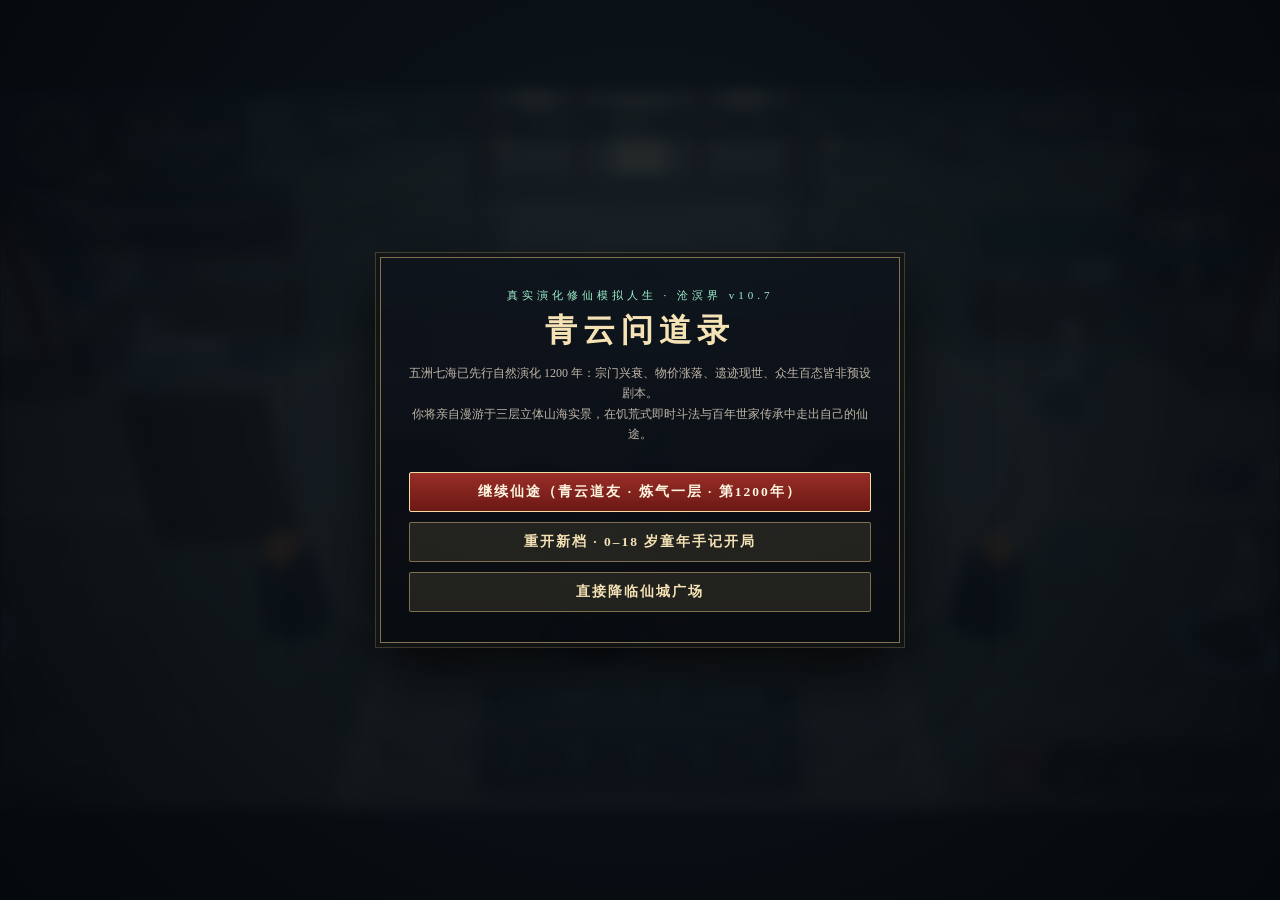
==== index.html @ 529fd00d "feat(v10.9.0): LivingEvents engine (in-character dynamic NPC dialogue based on realm/personality/dis" ====
<!DOCTYPE html>
<html lang="zh-CN">
<head>
<meta charset="UTF-8" />
<meta name="viewport" content="width=device-width, initial-scale=1.0, maximum-scale=1.0, user-scalable=no, viewport-fit=cover" />
<meta name="apple-mobile-web-app-capable" content="yes" />
<meta name="apple-mobile-web-app-status-bar-style" content="black-translucent" />
<meta name="apple-mobile-web-app-title" content="青云问道录" />
<meta name="theme-color" content="#070809" />
<link rel="manifest" href="manifest.json" />
<link rel="apple-touch-icon" href="assets/icons/icon-192.png" />
<title>青云问道录 · 3A 电影写实修仙 RPG</title>
<link rel="stylesheet" href="styles/main.css" />
</head>
<body>

<div id="rotate-hint">
  <div style="font-size:20px;letter-spacing:3px;margin-bottom:8px;">请横屏执卷</div>
  <div style="font-size:12.5px;color:var(--muted);">《青云问道录》为 3A 全屏电影横屏界面，横置手机以获最佳体验。</div>
</div>
<div id="app">
  <div id="world-viewport"></div>
  <div id="world-layer"></div>
  <canvas id="fx-canvas"></canvas>

  <!-- Top-Left 3A Weathered-Gold Ink-Mist Ring Avatar + Minimalist Status -->
  <div class="hud-tl" id="hud-tl">
    <div class="arc-avatar">
      <img class="avatar-face" src="assets/chars/hero.webp" alt="道友" />
      <img class="avatar-ring" src="assets/ui3a/avatar_ring.png" alt="" />
    </div>
    <div class="hud-tl-meta">
      <div class="hud-realm-seal" id="hud-realm-txt">炼气一层</div>
      <div class="hud-mini-bars">
        <div class="mini-bar hp"><i id="bar-hp" style="width:100%"></i></div>
        <div class="mini-bar qi"><i id="bar-qi" style="width:100%"></i></div>
      </div>
      <div class="hud-mini-nums"><span id="bar-hp-txt">120/120</span> · <span id="bar-qi-txt">80/80</span></div>
    </div>
  </div>

  <!-- Top-Right Frosted Pill -->
  <div class="hud-tr" id="hud-tr">
    <div class="glass-pill">
      <b id="hud-date">第1年·春</b>
      <span class="sep"></span>
      <span><img class="mini-ico" src="assets/items/spirit_stone.webp" /><b id="hud-stone">70</b></span>
      <span class="sep"></span>
      <span>寿元 <b id="hud-age">18/100岁</b></span>
    </div>
    <div class="timeline-note" id="hud-timeline">第1年·夏：青云剑宗外门试剑</div>
  </div>

  <div class="hud-tc" id="hud-tc"></div>
  <div class="hud-bl" id="hud-bl"></div>
  <div class="hud-br" id="hud-br"></div>

  <div id="dialogue-root"></div>
  <div id="combat-root"></div>
  <div id="panel-root"></div>
  <div class="title-screen" id="title-root"></div>
  <div class="ver-badge" id="ver-badge">v10.9.0</div>
</div>
<div class="toast" id="toast"></div>

<script src="engine/vendor/three.min.js"></script>
<script src="engine/audio_fx.js"></script>
<script src="engine/sociology.js?v=10.9.0"></script>
<script src="engine/world_core.js?v=10.9.0"></script>
<script src="engine/life_sim.js?v=10.9.0"></script>
<script src="engine/realtime_combat.js?v=10.9.0"></script>
<script src="engine/life_modules.js?v=10.9.0"></script>
<script src="engine/lineage.js?v=10.9.0"></script>
<script src="engine/world_director.js?v=10.9.0"></script>
<script src="engine/living_events.js?v=10.9.0"></script>
<script src="engine/map3d.js?v=10.9.0"></script>
<script src="engine/local_map3d.js?v=10.9.0"></script>
<script src="engine/interior_map3d.js?v=10.9.0"></script>
<script src="engine/life_ui.js?v=10.9.0"></script>
<script>if('serviceWorker' in navigator){navigator.serviceWorker.getRegistrations().then(rs=>rs.forEach(r=>r.update()));}</script>
</body>
</html>
---- styles/main.css ----
:root {
  --ink: #050608;
  --glass: rgba(11, 13, 17, 0.72);
  --glass-deep: rgba(8, 10, 13, 0.88);
  --glass-soft: rgba(14, 17, 22, 0.56);
  --gold: rgba(212, 184, 122, 0.52);
  --gold-bright: #ebd29b;
  --gold-hair: rgba(212, 184, 122, 0.22);
  --gold-faint: rgba(212, 184, 122, 0.11);
  --vermilion: #a82e2b;
  --jade: #6fd3a8;
  --qi: #5eb8e8;
  --hp: #d95252;
  --text: #f0ebe1;
  --muted: rgba(232, 224, 210, 0.62);
  --serif: "Songti SC", "STSong", "Noto Serif SC", "PingFang SC", Georgia, serif;
}
* { box-sizing: border-box; -webkit-tap-highlight-color: transparent; user-select: none; }
html, body {
  margin: 0; padding: 0; width: 100%; height: 100%; overflow: hidden;
  background: #030406; color: var(--text); font-family: var(--serif);
  display: flex; align-items: center; justify-content: center;
}

/* Harmonious 16:9 Cinema Stage on Desktop; 100% Edge-to-Edge on Mobile Landscape */
#app {
  position: relative;
  width: min(100vw, 177.78vh, 1440px);
  height: min(100vh, 56.25vw, 810px);
  overflow: hidden; background: var(--ink);
  border: 1px solid rgba(212, 184, 122, 0.16);
  box-shadow: 0 28px 90px rgba(0, 0, 0, 0.92);
}
@media screen and (max-width: 1024px) and (max-height: 540px) {
  #app {
    width: 100vw; height: 100vh; max-width: none; max-height: none;
    border: none; box-shadow: none;
  }
}

#world-viewport {
  position: absolute; inset: 0; z-index: 1;
  background-size: cover; background-position: center;
  transition: background-image 0.55s ease, filter 0.45s ease;
}
#world-viewport::after {
  content: ""; position: absolute; inset: 0; pointer-events: none;
  background:
    radial-gradient(ellipse at center, transparent 42%, rgba(5,7,9,0.74) 100%),
    linear-gradient(180deg, rgba(5,7,9,0.42) 0%, transparent 24%, transparent 66%, rgba(5,7,9,0.88) 100%);
}
#fx-canvas { position: absolute; inset: 0; z-index: 18; pointer-events: none; width: 100%; height: 100%; }

@keyframes breathe { 0%,100%{transform:translateY(0)} 50%{transform:translateY(-4px)} }
@keyframes pulseCore { 0%,100%{opacity:0.78;transform:scale(1)} 50%{opacity:1;transform:scale(1.1)} }
@keyframes shakeAnim {
  10%,90%{transform:translate3d(-3px,0,0)} 20%,80%{transform:translate3d(5px,2px,0)}
  30%,50%,70%{transform:translate3d(-6px,-2px,0)} 40%,60%{transform:translate3d(5px,1px,0)}
}
.shake { animation: shakeAnim 0.3s cubic-bezier(.36,.07,.19,.97) both; }
@keyframes hitFlash {
  0%,100%{filter:drop-shadow(0 12px 24px rgba(0,0,0,0.9))}
  35%{filter:brightness(2.2) drop-shadow(0 0 20px #ff7676)}
}
.hit-flash { animation: hitFlash 0.32s ease; }
@keyframes dmgPop {
  0%{opacity:0;transform:translate(-50%,8px) scale(0.75)}
  20%{opacity:1;transform:translate(-50%,-12px) scale(1.15)}
  100%{opacity:0;transform:translate(-50%,-54px) scale(0.95)}
}
@keyframes fadeUp {
  0%{opacity:0;transform:translateY(10px)}
  100%{opacity:1;transform:translateY(0)}
}
@keyframes pingRing {
  0%{transform:scale(0.95);opacity:0.85}
  70%{transform:scale(2.05);opacity:0}
  100%{transform:scale(2.05);opacity:0}
}

/* ===== v6.1 UNIFIED 3A SMOKED-OBSIDIAN FROSTED GLASS + 1PX NOTCHED CHAMPAGNE-GOLD HAIRLINE ===== */
.glass-panel, .dual-left, .dual-right, .mini-card, .title-box {
  background: rgba(11, 14, 18, 0.76);
  backdrop-filter: blur(20px); -webkit-backdrop-filter: blur(20px);
  border: 1px solid rgba(200, 176, 122, 0.48);
  box-shadow: 0 22px 54px rgba(0, 0, 0, 0.82), inset 0 0 0 3px rgba(11, 14, 18, 0.65), inset 0 0 0 4px rgba(200, 176, 122, 0.14);
  position: relative;
}
.glass-panel::before, .dual-left::before, .dual-right::before, .mini-card::before, .title-box::before {
  content: ""; position: absolute; top: 8px; right: 8px; width: 7px; height: 7px;
  background: var(--vermilion); opacity: 0.78; pointer-events: none;
  border: 1px solid rgba(255, 220, 195, 0.3);
}

/* Top-Center Minimalist Region Header */
.hud-tc {
  position: absolute; z-index: 22; pointer-events: none;
  top: max(14px, env(safe-area-inset-top)); left: 50%; transform: translateX(-50%);
  display: flex; flex-direction: column; align-items: center; gap: 2px;
}
.region-title {
  font-size: 13px; font-weight: 600; letter-spacing: 5px; color: var(--gold-bright);
  padding: 3px 22px; text-shadow: 0 2px 10px #000;
  background: linear-gradient(90deg, transparent, rgba(11,14,18,0.72) 20%, rgba(11,14,18,0.72) 80%, transparent);
  border-bottom: 1px solid rgba(200, 176, 122, 0.35);
}
.region-sub {
  font-size: 10px; letter-spacing: 1.5px; color: var(--muted); text-shadow: 0 1px 6px #000;
}

/* Quiz Stepper & Indexed Choices */
.quiz-steps { display: flex; align-items: center; gap: 8px; margin-bottom: 12px; }
.quiz-step-pill {
  font-size: 11px; letter-spacing: 2px; padding: 4px 14px;
  background: rgba(11, 14, 18, 0.74); border: 1px solid var(--gold-hair);
  color: var(--muted); opacity: 0.72;
}
.quiz-step-pill.active { color: var(--gold-bright); opacity: 1; border-color: var(--gold-bright); background: rgba(200, 176, 122, 0.12); }
.quiz-step-pill.done { color: var(--jade); opacity: 0.92; border-color: rgba(111, 211, 168, 0.38); }
.quiz-btn { display: flex; align-items: flex-start; gap: 10px; }
.quiz-idx {
  font-family: monospace; font-size: 11px; color: var(--gold-bright);
  opacity: 0.8; flex-shrink: 0; padding-top: 1px;
}

/* Active Event Beacon Ring on Map Pin */
.map-pin.has-event .pin-vlabel { border-top-color: var(--vermilion); color: var(--gold-bright); }
.map-pin.has-event .pin-dot { position: relative; }
.map-pin.has-event .pin-dot::after {
  content: ""; position: absolute; inset: -4px; border-radius: 50%;
  border: 1.5px solid var(--vermilion); animation: pingRing 1.9s ease-out infinite;
}

/* Filter Pills & EXP / Stat Micro Bars */
.filter-pills { display: flex; gap: 4px; }
.filter-pill {
  background: transparent; border: 1px solid var(--gold-hair); color: var(--muted);
  font-family: var(--serif); font-size: 10px; padding: 2px 8px; cursor: pointer; transition: 0.14s;
}
.filter-pill.active, .filter-pill:hover { border-color: var(--gold-bright); color: var(--gold-bright); background: rgba(212,184,122,0.12); }
.stat-mini-bar { width: 100%; height: 2px; background: rgba(255,255,255,0.1); margin-top: 4px; overflow: hidden; }
.stat-mini-bar i { display: block; height: 100%; background: linear-gradient(90deg, var(--gold), var(--gold-bright)); }
.exp-track { width: 100%; height: 4px; background: rgba(255,255,255,0.1); margin: 5px 0 3px; overflow: hidden; }
.exp-fill { height: 100%; background: linear-gradient(90deg, #4b9c7a, var(--jade)); transition: width 0.3s; }

/* Combat Qi Bar, Status Pills & Talisman Icon */
.c-track.qi { height: 3px; margin-top: 3px; }
.c-fill-qi { height: 100%; background: linear-gradient(90deg, #276e9c, #6cc6f5); transition: width 0.25s; }
.c-pill {
  font-size: 9.5px; padding: 1px 6px; border: 1px solid var(--gold-hair);
  background: rgba(10,12,15,0.7); color: var(--jade);
}
.c-pill.stun { border-color: rgba(235,210,155,0.6); color: var(--gold-bright); }
.talisman-btn svg { width: 16px; height: 16px; stroke-width: 1.4; opacity: 0.9; margin-bottom: 1px; }
.talisman-btn.disabled { opacity: 0.42; pointer-events: none; }

/* Dialogue Entrance & Continue Diamond */
.dlg-bar { animation: fadeUp 0.2s ease-out; }
.dlg-choices-float { animation: fadeUp 0.24s ease-out; }
.dlg-bar::after {
  content: ""; position: absolute; right: 16px; bottom: 12px; width: 6px; height: 6px;
  background: var(--gold-bright); transform: rotate(45deg); opacity: 0.72;
  animation: pulseCore 2s ease-in-out infinite;
}

#rotate-hint {
  display: none; position: fixed; inset: 0; z-index: 9999;
  background: rgba(7,8,9,0.97); color: var(--gold-bright);
  flex-direction: column; align-items: center; justify-content: center; text-align: center; padding: 24px;
}
@media screen and (orientation: portrait) and (max-width: 760px) { #rotate-hint { display: flex; } }

/* Minimalist 3A Corner Ticks (Pure Hairline, Zero Clipart) */
.aaa-ticks {
  position: relative;
}
.aaa-ticks::before {
  content: ""; position: absolute; inset: 4px; pointer-events: none;
  border: 1px solid var(--gold-faint);
}

/* ===== 1. TITLE HOME SCREEN (3A UE5 CLOUD-SEA + CALLIGRAPHY ARTWORK + 4 3A INK-GOLD PLAQUES) ===== */
.title-screen {
  position: absolute; inset: 0; z-index: 60; background-size: cover; background-position: center;
  display: flex; align-items: center; justify-content: center; padding: 0;
}
.title-screen::before {
  content: ""; position: absolute; inset: 0; pointer-events: none;
  background:
    radial-gradient(ellipse at 45% 44%, transparent 32%, rgba(4,5,7,0.68) 100%),
    linear-gradient(90deg, rgba(4,5,7,0.52) 0%, transparent 34%, transparent 64%, rgba(4,5,7,0.62) 100%);
}
.home-layout {
  position: relative; z-index: 2; width: 100%; height: 100%;
  display: flex; align-items: center; justify-content: space-between;
  padding: 5% 6%;
}
.home-brand {
  height: 100%; display: flex; flex-direction: column; align-items: center; justify-content: center; gap: 10px;
}
.home-logo-art {
  height: 74%; max-height: 440px; width: auto; object-fit: contain;
  filter: drop-shadow(0 10px 28px rgba(0,0,0,0.92)) drop-shadow(0 0 18px rgba(235,210,155,0.22));
}
.home-tagline {
  font-size: 11.5px; letter-spacing: 3.5px; color: #e2d5be;
  padding: 4px 14px; background: rgba(8,10,13,0.68); backdrop-filter: blur(10px);
  border-left: 2px solid var(--vermilion); border-top: 1px solid var(--gold-faint); border-bottom: 1px solid var(--gold-faint);
}
.home-plaques { display: flex; gap: 12px; align-items: center; }
.plaque-btn {
  position: relative; width: 58px; height: clamp(200px, 46vh, 250px); cursor: pointer;
  writing-mode: vertical-rl; text-orientation: upright;
  display: flex; align-items: center; justify-content: center;
  font-family: var(--serif); font-size: 16px; font-weight: 600; letter-spacing: 8px;
  color: rgba(242,234,218,0.88);
  background: rgba(11, 14, 18, 0.72); backdrop-filter: blur(18px); -webkit-backdrop-filter: blur(18px);
  border: 1px solid rgba(200, 176, 122, 0.42);
  box-shadow: 0 14px 32px rgba(0, 0, 0, 0.8), inset 0 0 0 3px rgba(11, 14, 18, 0.55), inset 0 0 0 4px rgba(200, 176, 122, 0.12);
  padding: 24px 0;
  transition: transform 0.18s ease, border-color 0.18s ease, color 0.18s ease, background 0.18s ease;
}
.plaque-btn::before {
  content: ""; position: absolute; top: 10px; left: 50%; width: 5px; height: 5px;
  margin-left: -2.5px; background: rgba(200, 176, 122, 0.65); transform: rotate(45deg);
}
.plaque-btn.primary {
  color: #fff2d6; border-color: rgba(235, 210, 155, 0.82);
  border-top: 2px solid var(--gold-bright);
  background: rgba(15, 19, 25, 0.82);
  box-shadow: 0 14px 34px rgba(0, 0, 0, 0.9), 0 0 18px rgba(200, 176, 122, 0.2);
}
.plaque-btn.primary::before { background: var(--vermilion); }
.plaque-btn:hover, .plaque-btn:active {
  transform: translateY(-6px); color: #fff6df; border-color: var(--gold-bright);
  background: rgba(22, 26, 33, 0.86);
}
.title-box {
  position: relative; z-index: 2; width: min(700px, 88%);
  padding: 20px 24px;
}
.title-main { font-size: 23px; font-weight: 700; color: var(--gold-bright); letter-spacing: 5px; margin: 0 0 6px; }
.title-sub { font-size: 11.5px; color: var(--muted); letter-spacing: 2px; margin: 0 0 14px; }
.quiz-btn {
  display: flex; align-items: center; gap: 12px; width: 100%; text-align: left;
  margin-bottom: 9px; padding: 11px 18px;
  background: rgba(11, 14, 18, 0.72); backdrop-filter: blur(14px);
  border: 1px solid rgba(200, 176, 122, 0.34); border-left: 2px solid rgba(200, 176, 122, 0.65);
  color: #f2eadc; font-family: var(--serif); font-size: 13px; cursor: pointer;
  transition: transform 0.14s ease, border-color 0.14s ease, background 0.14s ease;
}
.quiz-btn:hover, .quiz-btn:active {
  transform: translateX(4px); border-color: var(--gold-bright); border-left-color: var(--gold-bright);
  background: rgba(200, 176, 122, 0.12);
}

/* ===== 2. FLOATING 3A HUD (DUAL-ARC AVATAR + FROSTED PILL + THIN-LINE DOCK) ===== */
.hud-tl {
  position: absolute; z-index: 25;
  top: max(14px, env(safe-area-inset-top)); left: max(16px, env(safe-area-inset-left));
  display: flex; align-items: center; gap: 10px; cursor: pointer;
}
.arc-avatar { position: relative; width: 76px; height: 70px; display: flex; align-items: center; justify-content: center; flex-shrink: 0; }
.arc-avatar .avatar-face {
  width: 48px; height: 48px; border-radius: 50%; object-fit: cover; object-position: top;
  box-shadow: inset 0 0 8px #000;
}
.arc-avatar .avatar-ring {
  position: absolute; inset: 0; width: 100%; height: 100%; object-fit: contain;
  pointer-events: none; filter: drop-shadow(0 4px 12px rgba(0,0,0,0.88));
}
.hud-tl-meta {
  display: flex; flex-direction: column; gap: 4px;
  background: rgba(11, 14, 18, 0.76); backdrop-filter: blur(16px); -webkit-backdrop-filter: blur(16px);
  border: 1px solid rgba(200, 176, 122, 0.42); padding: 7px 14px;
  box-shadow: 0 8px 20px rgba(0,0,0,0.72);
}
.hud-realm-seal {
  font-size: 11px; color: var(--gold-bright); letter-spacing: 1.5px; font-weight: 600;
  display: flex; align-items: center; gap: 6px;
}
.hud-realm-seal::before {
  content: ""; width: 5px; height: 5px; background: var(--vermilion); transform: rotate(45deg);
}
.hud-mini-bars { display: flex; flex-direction: column; gap: 3px; width: 112px; }
.mini-bar { height: 3px; background: rgba(255,255,255,0.12); overflow: hidden; }
.mini-bar i { display: block; height: 100%; transition: width 0.28s; }
.mini-bar.hp i { background: linear-gradient(90deg, #a63232, #e86262); }
.mini-bar.qi i { background: linear-gradient(90deg, #2b7bb0, #6cc6f5); }
.hud-mini-nums { font-size: 9.5px; color: var(--muted); font-family: sans-serif; }

.hud-tr {
  position: absolute; z-index: 25;
  top: max(14px, env(safe-area-inset-top)); right: max(16px, env(safe-area-inset-right));
  display: flex; flex-direction: column; align-items: flex-end; gap: 6px;
}
.glass-pill {
  display: flex; align-items: center; gap: 12px;
  background: rgba(11, 14, 18, 0.76); backdrop-filter: blur(16px); -webkit-backdrop-filter: blur(16px);
  border: 1px solid rgba(200, 176, 122, 0.42);
  padding: 6px 16px; font-size: 11.5px; color: var(--text);
  box-shadow: 0 8px 20px rgba(0,0,0,0.72);
}
.glass-pill .sep { width: 1px; height: 11px; background: var(--gold-hair); }
.glass-pill b { color: var(--gold-bright); font-weight: 600; }
.glass-pill img.mini-ico { width: 15px; height: 15px; vertical-align: -3px; margin-right: 4px; }
.timeline-note {
  font-size: 10.5px; color: var(--muted); letter-spacing: 0.8px;
  padding: 3px 10px; background: rgba(10,12,15,0.62); backdrop-filter: blur(10px);
  border-right: 2px solid var(--vermilion); border-top: 1px solid var(--gold-faint); border-bottom: 1px solid var(--gold-faint);
}

/* Bottom-Right 3A Engraved Obsidian-Gold Dock Icons */
.hud-br {
  position: absolute; z-index: 25;
  bottom: max(12px, env(safe-area-inset-bottom)); right: max(16px, env(safe-area-inset-right));
  display: flex; gap: 6px; padding: 5px 7px;
  background: rgba(11,14,18,0.78); backdrop-filter: blur(16px); -webkit-backdrop-filter: blur(16px);
  border: 1px solid rgba(200, 176, 122, 0.36);
  box-shadow: 0 10px 28px rgba(0,0,0,0.72);
}
.dock-btn {
  width: 50px; height: 52px; padding: 0; background: transparent; border: none; cursor: pointer;
  display: flex; flex-direction: column; align-items: center; justify-content: flex-start;
  color: var(--muted); font-family: var(--serif); transition: transform 0.15s ease, filter 0.15s ease; position: relative;
}
.dock-btn img {
  width: 46px; height: 46px; object-fit: cover; border-radius: 2px;
  box-shadow: 0 4px 10px rgba(0,0,0,0.82);
}
.dock-btn span {
  position: absolute; bottom: -1px; left: 50%; transform: translateX(-50%);
  padding: 0 5px; font-size: 9.5px; letter-spacing: 1px; white-space: nowrap;
  color: var(--gold-bright); background: rgba(7,9,11,0.92); border: 1px solid var(--gold-hair);
}
.dock-btn:hover, .dock-btn:active, .dock-btn.active {
  transform: translateY(-2px); filter: brightness(1.18);
}

/* Bottom-Left Minimalist Scene Actions (lifted cleanly above version badge) */
.hud-bl {
  position: absolute; z-index: 25;
  bottom: max(30px, calc(env(safe-area-inset-bottom) + 18px)); left: max(16px, env(safe-area-inset-left));
  display: flex; gap: 7px; flex-wrap: wrap; max-width: 56%;
}
.sleek-btn {
  padding: 7px 16px; cursor: pointer; font-family: var(--serif); font-size: 12px; letter-spacing: 1.5px;
  background: rgba(11, 14, 18, 0.78); backdrop-filter: blur(12px); -webkit-backdrop-filter: blur(12px);
  border: 1px solid rgba(200, 176, 122, 0.56); color: var(--gold-bright);
  transition: transform 0.14s ease, border-color 0.14s ease, background 0.14s ease;
  box-shadow: 0 4px 14px rgba(0,0,0,0.65);
}
.sleek-btn:hover, .sleek-btn:active {
  border-color: var(--gold-bright); background: rgba(200, 176, 122, 0.16); transform: translateY(-1px);
}
.sleek-btn.ghost { color: rgba(240,235,225,0.86); border-color: rgba(200, 176, 122, 0.3); }
.sleek-btn.jade { color: var(--jade); border-color: rgba(111, 211, 168, 0.56); }

/* ===== 3. WORLD MAP (CONSTELLATION LINES + MINIMALIST JADE BEACON & VERTICAL PLAQUE) ===== */
#world-layer { position: absolute; inset: 0; z-index: 6; }
#map-lines-svg { position: absolute; inset: 0; width: 100%; height: 100%; pointer-events: none; z-index: 6; }
.map-pin {
  position: absolute; transform: translate(-50%, -100%); z-index: 8; cursor: pointer;
  display: flex; flex-direction: column; align-items: center; transition: transform 0.16s;
}
.map-pin:hover, .map-pin:active { transform: translate(-50%, -100%) scale(1.06); }
.pin-vlabel {
  writing-mode: vertical-rl; text-orientation: upright; letter-spacing: 2.5px;
  padding: 13px 10px; font-size: 12px; font-weight: 600; color: var(--text);
  background: url("../assets/ui3a/talisman_card.png") center/100% 100% no-repeat;
  border: none; filter: drop-shadow(0 6px 16px rgba(0,0,0,0.85)); margin-bottom: 4px;
}
.pin-dot {
  width: 24px; height: 24px; border-radius: 50%;
  background: url("../assets/ui3a/map_beacon.png") center/contain no-repeat;
  border: none;
  filter: drop-shadow(0 0 10px rgba(111,211,168,0.85));
  animation: pulseCore 3s ease-in-out infinite;
}

/* Scene Standing NPCs */
.scene-npc {
  position: absolute; bottom: 0; z-index: 7; cursor: pointer;
  display: flex; flex-direction: column; align-items: center; transition: transform 0.18s;
}
.scene-npc:hover { transform: translateY(-2px); }
.scene-npc img {
  height: 76%; max-height: 460px; width: auto;
  filter: drop-shadow(0 16px 32px rgba(0,0,0,0.88));
  animation: breathe 4s ease-in-out infinite;
}
.npc-caption {
  position: absolute; bottom: 78px; text-align: center; pointer-events: none;
  padding: 5px 18px;
  background: linear-gradient(90deg, transparent, rgba(10,12,15,0.84) 18%, rgba(10,12,15,0.84) 82%, transparent);
  border-top: 1px solid var(--gold-hair); border-bottom: 1px solid var(--gold-hair);
}
.npc-caption b { display: block; font-size: 13px; color: var(--gold-bright); letter-spacing: 2px; }
.npc-caption span { font-size: 10px; color: var(--muted); }

/* ===== 4. CINEMATIC 3A DIALOGUE (WHERE WINDS MEET FROSTED SUBTITLE BAR) ===== */
.dlg-layer {
  position: absolute; inset: 0; z-index: 45;
  background: linear-gradient(180deg, transparent 32%, rgba(5,7,9,0.78) 100%);
  display: flex; flex-direction: column; justify-content: flex-end;
}
.dlg-portrait {
  position: absolute; bottom: 96px; left: 7%; height: 78%; max-height: 460px;
  pointer-events: none; z-index: 46; filter: drop-shadow(0 16px 34px rgba(0,0,0,0.92));
}
.dlg-choices-float {
  position: absolute; right: max(26px, env(safe-area-inset-right)); bottom: 138px; z-index: 48;
  width: min(380px, 44%); display: flex; flex-direction: column; gap: 7px;
  max-height: 52%; overflow-y: auto;
}
.dlg-choice {
  text-align: left; padding: 10px 16px; cursor: pointer;
  background: rgba(11, 14, 18, 0.78); backdrop-filter: blur(16px); -webkit-backdrop-filter: blur(16px);
  border: 1px solid rgba(200, 176, 122, 0.36); border-left: 2px solid rgba(200, 176, 122, 0.52);
  color: var(--text); font-family: var(--serif); font-size: 12.5px;
  display: flex; justify-content: space-between; align-items: center; gap: 10px;
  box-shadow: 0 8px 20px rgba(0,0,0,0.68);
  transition: transform 0.14s, border-color 0.14s, background 0.14s;
}
.dlg-choice:first-child { border-left: 3px solid var(--gold-bright); }
.dlg-choice:hover, .dlg-choice:active {
  border-color: var(--gold-bright); border-left: 3px solid var(--gold-bright);
  background: rgba(200, 176, 122, 0.14); transform: translateX(-4px);
}
.dlg-choice em { font-style: normal; font-size: 10.5px; color: var(--gold-bright); flex-shrink: 0; }
.dlg-bar {
  position: relative; z-index: 47; min-height: 104px;
  margin: 0 max(22px, env(safe-area-inset-right)) max(14px, env(safe-area-inset-bottom)) max(22px, env(safe-area-inset-left));
  background: rgba(11, 14, 18, 0.8); backdrop-filter: blur(20px); -webkit-backdrop-filter: blur(20px);
  border: 1px solid rgba(200, 176, 122, 0.25); border-top: 1px solid rgba(200, 176, 122, 0.65);
  padding: 18px 34px 16px 25%;
  display: flex; align-items: flex-start; gap: 18px;
  box-shadow: 0 14px 36px rgba(0,0,0,0.82);
}
.dlg-bar::before {
  content: ""; position: absolute; top: 8px; left: 8px; width: 7px; height: 7px;
  background: var(--vermilion); opacity: 0.85;
}
.dlg-speaker-name {
  font-size: 14px; font-weight: 700; color: var(--gold-bright); letter-spacing: 2.5px;
  white-space: nowrap; padding-right: 12px; border-right: 1px solid var(--gold-hair);
}
.dlg-text { font-size: 13.5px; line-height: 1.78; color: var(--text); }

/* ===== 5. CINEMATIC 3A COMBAT (v6.1 FROSTED BAR + VERMILION SEAL + ICON SKILL CARDS) ===== */
.combat-layer {
  position: absolute; inset: 0; z-index: 45;
  display: flex; flex-direction: column; justify-content: space-between;
  padding: max(12px, env(safe-area-inset-top)) max(22px, env(safe-area-inset-right)) max(14px, env(safe-area-inset-bottom)) max(22px, env(safe-area-inset-left));
  background: linear-gradient(180deg, rgba(6,8,10,0.68) 0%, transparent 24%, transparent 66%, rgba(6,8,10,0.92) 100%);
}
.combat-top-wrap {
  margin: 0 auto; width: min(860px, 95%); display: flex; flex-direction: column; gap: 6px;
}
.combat-top {
  display: flex; align-items: center; gap: 16px;
  background: rgba(11, 14, 18, 0.78); backdrop-filter: blur(18px); -webkit-backdrop-filter: blur(18px);
  border: 1px solid rgba(200, 176, 122, 0.48); padding: 10px 20px;
  box-shadow: 0 12px 28px rgba(0,0,0,0.82), inset 0 0 0 3px rgba(11, 14, 18, 0.6), inset 0 0 0 4px rgba(200, 176, 122, 0.12);
}
.c-side { flex: 1; display: flex; flex-direction: column; gap: 4px; }
.c-head { display: flex; justify-content: space-between; align-items: baseline; font-size: 11.5px; margin-bottom: 2px; color: var(--text); }
.c-name { font-size: 13px; font-weight: 600; color: var(--gold-bright); letter-spacing: 1px; }
.c-name.enemy { color: #f5b3a8; }
.c-realm { font-style: normal; font-size: 10.5px; color: var(--muted); font-weight: 400; }
.c-meta { font-size: 10px; color: var(--jade); font-family: sans-serif; }
.enemy-side .c-meta { color: var(--muted); }
.c-bar-row { display: flex; align-items: center; gap: 8px; }
.c-bar-row .c-track { flex: 1; }
.c-blbl { font-size: 9.5px; color: var(--muted); width: 46px; flex-shrink: 0; text-align: left; font-family: sans-serif; }
.enemy-side .c-blbl { text-align: right; }
.c-blbl.gold { color: var(--gold-bright); }
.c-track { height: 5px; background: rgba(0,0,0,0.62); border: 1px solid rgba(200,176,122,0.22); overflow: hidden; }
.c-fill-hp { height: 100%; background: linear-gradient(90deg, #8e2424, #d95252); transition: width 0.2s; }
.c-fill-hp.hero { background: linear-gradient(90deg, #9a2f2f, #df6258); }
.c-vs {
  width: 34px; height: 52px; flex-shrink: 0;
  display: flex; align-items: center; justify-content: center; text-align: center;
  background: var(--vermilion); border: 1px solid rgba(255, 220, 195, 0.42);
  color: #f9efe3; font-size: 13px; font-weight: 700; line-height: 1.25;
  box-shadow: 0 4px 14px rgba(0,0,0,0.72);
}
.c-sub-pills { display: flex; gap: 8px; }
.c-sub-pill {
  font-size: 10.5px; color: var(--text); padding: 3px 10px;
  background: rgba(11, 14, 18, 0.74); backdrop-filter: blur(12px);
  border: 1px solid rgba(200, 176, 122, 0.35); display: inline-flex; align-items: center; gap: 5px;
}
.c-sub-pill em { font-style: normal; font-size: 9.5px; color: var(--gold-bright); }
.combat-stage { flex: 1; display: flex; justify-content: space-between; align-items: flex-end; padding: 0 8%; min-height: 0; }
.c-party { display: flex; align-items: flex-end; height: 96%; position: relative; }
.c-actor { position: relative; height: 100%; display: flex; align-items: flex-end; }
.c-actor img { height: 95%; max-height: 310px; width: auto; filter: drop-shadow(0 14px 28px rgba(0,0,0,0.95)); }
.c-actor.hero img { transform: scaleX(-1); }
.c-actor.ally img { height: 80%; max-height: 250px; margin-left: -38px; transform: scaleX(-1); opacity: 0.94; }
.dmg-float {
  position: absolute; top: 14%; left: 50%; z-index: 50; pointer-events: none;
  font-size: 24px; font-weight: 800; color: #ffe49c; text-shadow: 0 2px 10px #000, 0 0 14px #c93232;
  animation: dmgPop 0.85s ease-out forwards;
}
.combat-bottom { display: flex; flex-direction: column; align-items: center; gap: 8px; }
.combat-ticker { text-align: center; font-size: 12px; color: #e2d5be; text-shadow: 0 1px 4px #000; min-height: 18px; }
.talisman-bar { display: grid; grid-template-columns: repeat(5, 1fr); gap: 8px; width: min(640px, 94%); }
.talisman-btn {
  padding: 10px 8px 9px; cursor: pointer; text-align: center; font-family: var(--serif);
  background: rgba(11, 14, 18, 0.78); backdrop-filter: blur(16px); -webkit-backdrop-filter: blur(16px);
  border: 1px solid rgba(200, 176, 122, 0.36); color: var(--gold-bright);
  transition: transform 0.14s, border-color 0.14s, box-shadow 0.14s, background 0.14s;
  display: flex; flex-direction: column; align-items: center; justify-content: center; gap: 4px;
  box-shadow: 0 10px 22px rgba(0,0,0,0.78), inset 0 0 0 3px rgba(11, 14, 18, 0.55), inset 0 0 0 4px rgba(200, 176, 122, 0.1);
}
.talisman-btn:hover, .talisman-btn:active {
  border-color: var(--gold-bright); background: rgba(200, 176, 122, 0.14); transform: translateY(-4px);
}
.talisman-btn .t-ico {
  width: 28px; height: 28px; display: flex; align-items: center; justify-content: center;
  color: var(--gold-bright); margin-bottom: 1px;
}
.talisman-btn .t-ico svg { width: 26px; height: 26px; margin: 0; }
.talisman-btn .t-name { font-size: 12px; font-weight: 600; letter-spacing: 1px; color: #f6eedc; }
.talisman-btn .t-sub { font-size: 9.5px; color: var(--muted); }
.talisman-btn.ready {
  border-color: rgba(235, 210, 155, 0.88);
  box-shadow: 0 0 14px rgba(235, 210, 155, 0.25), 0 10px 22px rgba(0,0,0,0.82), inset 0 0 0 3px rgba(11, 14, 18, 0.55), inset 0 0 0 4px rgba(235, 210, 155, 0.24);
}
.talisman-btn.disabled { opacity: 0.44; filter: grayscale(0.35); pointer-events: none; }
.talisman-btn.counter .t-ico { color: #82d2ff; }
.talisman-btn.artifact { border-color: rgba(111, 211, 168, 0.52); }
.talisman-btn.artifact .t-ico { color: var(--jade); }
.talisman-btn.ghost .t-ico { color: var(--muted); }

/* ===== 6. FULL-SCREEN 3A SYSTEM OVERLAYS (FULL-BODY STATUS/ALLIES + DUAL-PANEL BAG/SKILLS/SAVE) ===== */
.sys-screen {
  position: absolute; inset: 0; z-index: 40;
  background-size: cover; background-position: center;
  display: flex; flex-direction: column;
  padding: max(12px, env(safe-area-inset-top)) max(22px, env(safe-area-inset-right)) max(14px, env(safe-area-inset-bottom)) max(22px, env(safe-area-inset-left));
}
.sys-screen::before {
  content: ""; position: absolute; inset: 0; pointer-events: none;
  background: linear-gradient(180deg, rgba(6,8,10,0.68) 0%, rgba(6,8,10,0.42) 35%, rgba(6,8,10,0.80) 100%);
}
.sys-topbar {
  position: relative; z-index: 44; display: flex; align-items: center; justify-content: space-between;
  margin-bottom: 10px; flex-shrink: 0;
}
.sys-nav {
  display: flex; gap: 6px; background: var(--glass); backdrop-filter: blur(16px);
  border: 1px solid var(--gold-hair); padding: 3px 10px;
}
.sys-main {
  position: relative; z-index: 42; flex: 1; min-height: 0;
  display: flex; gap: 16px; align-items: stretch; justify-content: space-between;
}
.fullbody-col {
  width: 42%; display: flex; align-items: flex-end; justify-content: center; position: relative;
}
.fullbody-wrap {
  position: relative; height: 100%; max-height: 100%; display: flex; align-items: flex-end; justify-content: center;
}
.fullbody-wrap img.full-char {
  height: 100%; width: auto; max-width: 100%; object-fit: contain;
  filter: drop-shadow(0 16px 32px rgba(0,0,0,0.92));
}
.dantian-waist {
  position: absolute; top: 43%; left: 50%; width: 44px; height: 44px; margin: -22px 0 0 -22px;
  border-radius: 50%;
  background: radial-gradient(circle, rgba(255,244,200,0.82) 0%, rgba(111,211,168,0.38) 48%, transparent 72%);
  animation: pulseCore 3s ease-in-out infinite; pointer-events: none;
}
.lifespan-ring {
  position: absolute; bottom: 8px; left: 0; pointer-events: auto;
  display: flex; align-items: center; gap: 8px;
  background: var(--glass); backdrop-filter: blur(10px);
  border: 1px solid var(--gold-hair); border-radius: 999px;
  padding: 5px 14px; font-size: 11.5px; color: var(--gold-bright); letter-spacing: 1px;
}
.expr-strip {
  position: absolute; bottom: 8px; left: 0; z-index: 45; pointer-events: auto;
  display: flex; gap: 6px; align-items: center;
}
.expr-thumb {
  width: 42px; height: 46px; border: 1px solid var(--gold-hair); cursor: pointer; overflow: hidden;
  background: rgba(10,12,15,0.82); position: relative; transition: 0.16s;
}
.expr-thumb img { width: 100%; height: 100%; object-fit: cover; object-position: top; }
.expr-thumb span {
  position: absolute; bottom: 0; left: 0; right: 0; font-size: 9px; text-align: center;
  background: rgba(8,10,12,0.84); color: var(--text); padding: 1px 0;
}
.expr-thumb.active { border-color: var(--gold-bright); box-shadow: 0 0 10px rgba(235,210,155,0.42); }

/* Frosted Panels (v6.1 Unified 3A Smoked-Obsidian Glass) */
.glass-panel, .dual-left, .dual-right {
  position: relative; z-index: 42; height: 100%;
  display: flex; flex-direction: column; padding: 14px 18px;
}
.glass-panel { width: 56%; max-width: 620px; }
.dual-left { width: 46%; }
.dual-right { flex: 1; }

.gp-tabs {
  display: flex; justify-content: flex-start; gap: 6px; border-bottom: 1px solid var(--gold-hair);
  padding-bottom: 7px; margin-bottom: 10px; flex-shrink: 0;
}
.gp-tab {
  background: transparent; border: none; cursor: pointer; font-family: var(--serif);
  font-size: 13px; letter-spacing: 2px; color: var(--muted); padding: 3px 9px;
  position: relative; transition: 0.16s; white-space: nowrap;
}
.gp-tab.active { color: var(--gold-bright); font-weight: 700; }
.gp-tab.active::after {
  content: ""; position: absolute; left: 15%; right: 15%; bottom: -8px; height: 2px;
  background: linear-gradient(90deg, transparent, var(--gold-bright), transparent);
}
.gp-body { flex: 1; overflow-y: auto; display: flex; flex-direction: column; gap: 10px; padding-right: 3px; min-height: 0; }
.gp-body::-webkit-scrollbar, .equip-grid::-webkit-scrollbar, .bag-grid-5::-webkit-scrollbar { width: 3px; }
.gp-body::-webkit-scrollbar-thumb, .equip-grid::-webkit-scrollbar-thumb, .bag-grid-5::-webkit-scrollbar-thumb { background: var(--gold-hair); }

.sec-head {
  font-size: 13px; color: var(--gold-bright); letter-spacing: 2px;
  border-bottom: 1px solid var(--gold-hair); padding-bottom: 6px; margin-bottom: 10px;
  display: flex; justify-content: space-between; align-items: center; flex-shrink: 0;
}
.vermilion-seal {
  display: inline-block; writing-mode: vertical-rl; text-orientation: upright;
  background: var(--vermilion); color: #f7ece0; font-size: 10px; font-weight: 700;
  padding: 5px 3px; letter-spacing: 1px; border: 1px solid rgba(255,210,180,0.35);
}
.radar-wrap { display: flex; align-items: center; justify-content: space-around; gap: 10px; padding: 2px 0; }
.radar-svg { width: 146px; height: 146px; flex-shrink: 0; }

.item-slot {
  aspect-ratio: 1 / 1; background: rgba(8,10,13,0.68); border: 1px solid var(--gold-hair);
  display: flex; flex-direction: column; align-items: center; justify-content: center;
  position: relative; cursor: pointer; transition: 0.16s; padding: 6px;
}
.item-slot.featured { border-color: var(--gold-bright); box-shadow: inset 0 0 14px rgba(111,211,168,0.16); }
.item-slot img { width: 72%; height: 72%; object-fit: contain; filter: drop-shadow(0 4px 8px rgba(0,0,0,0.8)); }
.item-slot .s-lbl { font-size: 9.5px; color: var(--muted); margin-top: 2px; white-space: nowrap; overflow: hidden; text-overflow: ellipsis; max-width: 100%; }

.glass-card {
  background: rgba(8,10,13,0.58); border: 1px solid var(--gold-hair);
  padding: 8px 12px; display: flex; justify-content: space-between; align-items: center; gap: 10px;
}
.glass-card.active { border-color: var(--gold-bright); background: rgba(212,184,122,0.08); }
.glass-card h4 { margin: 0 0 2px; font-size: 12.5px; color: var(--gold-bright); font-weight: 600; }
.glass-card p { margin: 0; font-size: 11px; color: var(--muted); line-height: 1.45; }

.bond-bar { height: 4px; background: rgba(255,255,255,0.12); margin: 6px 0 4px; position: relative; }
.bond-fill { height: 100%; background: linear-gradient(90deg, var(--gold), var(--gold-bright)); transition: width 0.3s; }
.ally-actions { display: grid; grid-template-columns: repeat(4, 1fr); gap: 8px; margin-top: auto; padding-top: 6px; }

/* 6-Slot Equippable Gear & 5-Column Bag */
.equip-grid {
  display: grid; grid-template-columns: repeat(2, 1fr); gap: 7px; flex: 1; align-content: start;
  overflow-y: auto; min-height: 0; padding-right: 2px;
}
.equip-slot {
  background: rgba(8,10,13,0.68); border: 1px solid var(--gold-hair);
  padding: 7px 9px; display: flex; align-items: center; gap: 9px; cursor: pointer;
  transition: 0.15s; min-width: 0;
}
.equip-slot.filled { border-color: rgba(235,210,155,0.42); background: rgba(212,184,122,0.06); }
.equip-slot.selected { border-color: var(--gold-bright); background: rgba(212,184,122,0.14); box-shadow: inset 0 0 12px rgba(235,210,155,0.12); }
.equip-slot img { width: 34px; height: 34px; object-fit: contain; flex-shrink: 0; }
.equip-slot .eq-empty {
  width: 34px; height: 34px; border: 1px dashed rgba(212,184,122,0.28);
  display: flex; align-items: center; justify-content: center; font-size: 10px; color: var(--muted); flex-shrink: 0;
}
.equip-slot .eq-meta { min-width: 0; flex: 1; }
.equip-slot .eq-type { font-size: 9.5px; color: var(--muted); white-space: nowrap; overflow: hidden; text-overflow: ellipsis; }
.equip-slot .eq-name { font-size: 11.5px; color: var(--gold-bright); margin-top: 1px; white-space: nowrap; overflow: hidden; text-overflow: ellipsis; }
.equip-slot .eq-bonus { font-size: 9.5px; color: var(--jade); margin-top: 1px; white-space: nowrap; overflow: hidden; text-overflow: ellipsis; }
.eq-action-bar {
  margin-top: 8px; padding: 7px 10px; background: rgba(8,10,13,0.72); border: 1px solid var(--gold-hair);
  display: flex; justify-content: space-between; align-items: center; gap: 8px; flex-shrink: 0;
}
.eq-act-info { min-width: 0; flex: 1; display: flex; flex-direction: column; gap: 2px; }
.eq-act-info b { font-size: 11.5px; color: var(--gold-bright); font-weight: 600; }
.eq-act-info span { font-size: 10px; color: var(--muted); white-space: nowrap; overflow: hidden; text-overflow: ellipsis; }
.eq-summary-bar {
  margin-top: 8px; padding-top: 7px; border-top: 1px solid var(--gold-hair);
  font-size: 10.5px; color: var(--muted); display: flex; justify-content: space-between; flex-wrap: wrap; gap: 6px; flex-shrink: 0;
}

.tier-tag { font-style: normal; font-size: 9.5px; letter-spacing: 0.5px; }
.t-凡品 { color: var(--muted); }
.t-灵品 { color: var(--jade); }
.t-玄品 { color: var(--gold-bright); }
.b-tier {
  position: absolute; top: 2px; left: 4px; font-size: 9px; line-height: 1;
  background: rgba(8,10,13,0.78); padding: 1px 3px; border: 1px solid rgba(212,184,122,0.2);
}

.faction-strip { display: grid; grid-template-columns: repeat(3, 1fr); gap: 7px; }
.fac-pill {
  background: rgba(8,10,13,0.58); border: 1px solid var(--gold-hair); border-left: 2px solid var(--vermilion);
  padding: 5px 9px; display: flex; justify-content: space-between; align-items: center; font-size: 10.5px;
}
.fac-pill span { color: var(--muted); }
.fac-pill b { color: var(--gold-bright); font-weight: 600; }

.bag-grid-5 {
  display: grid; grid-template-columns: repeat(5, 1fr); gap: 7px; align-content: start;
  flex: 1; overflow-y: auto; min-height: 0; padding-right: 2px;
}
.bag-cell {
  aspect-ratio: 1 / 1; background: rgba(8,10,13,0.66); border: 1px solid rgba(212,184,122,0.2);
  display: flex; flex-direction: column; align-items: center; justify-content: center;
  position: relative; cursor: pointer; padding: 5px; transition: 0.14s;
}
.bag-cell.tier-b-灵品 { border-color: rgba(111,211,168,0.34); }
.bag-cell.tier-b-玄品 { border-color: rgba(235,210,155,0.46); }
.bag-cell.has-item:hover, .bag-cell.selected {
  border-color: var(--gold-bright); background: rgba(212,184,122,0.12);
}
.bag-cell img { width: 70%; height: 70%; object-fit: contain; filter: drop-shadow(0 4px 8px rgba(0,0,0,0.8)); }
.bag-cell .b-cnt { position: absolute; bottom: 2px; right: 4px; font-size: 10px; color: var(--gold-bright); font-family: sans-serif; }
.bag-detail {
  margin-top: 8px; padding-top: 8px; border-top: 1px solid var(--gold-hair);
  display: flex; justify-content: space-between; align-items: center; gap: 12px; flex-shrink: 0;
}

/* ===== 7. ALCHEMY / AUCTION / ENDING / CODEX 3A FROSTED OVERLAYS ===== */
.mini-overlay {
  position: absolute; inset: 0; z-index: 80;
  background: rgba(5,7,9,0.74); backdrop-filter: blur(8px); -webkit-backdrop-filter: blur(8px);
  display: flex; align-items: center; justify-content: center;
  padding: max(12px, env(safe-area-inset-top)) max(20px, env(safe-area-inset-right)) max(12px, env(safe-area-inset-bottom)) max(20px, env(safe-area-inset-left));
}
.mini-card {
  width: min(640px, 90%); max-height: 88%; display: flex; flex-direction: column;
  padding: 6px 10px; position: relative;
}
.mini-body { display: flex; flex-direction: column; gap: 11px; overflow-y: auto; min-height: 0; }
.mini-foot {
  display: flex; justify-content: space-between; align-items: center; gap: 10px;
  padding-top: 8px; border-top: 1px solid var(--gold-hair);
}
.furnace-gauge {
  position: relative; height: 22px; background: rgba(8,10,13,0.85);
  border: 1px solid var(--gold-hair); overflow: hidden;
}
.furnace-zone {
  position: absolute; top: 0; bottom: 0;
  background: linear-gradient(90deg, rgba(111,211,168,0.22), rgba(111,211,168,0.55), rgba(111,211,168,0.22));
  border-left: 1px solid var(--jade); border-right: 1px solid var(--jade);
}
.furnace-needle {
  position: absolute; top: -2px; bottom: -2px; width: 4px; margin-left: -2px;
  background: var(--gold-bright); box-shadow: 0 0 12px var(--gold-bright);
}
.auction-log {
  background: rgba(8,10,13,0.68); border: 1px solid var(--gold-hair); border-left: 2px solid var(--vermilion);
  padding: 10px 12px; font-size: 12.5px; line-height: 1.65; color: var(--text);
}
.legacy-banner {
  background: rgba(168,46,43,0.22); border: 1px solid rgba(235,210,155,0.35); border-left: 2px solid var(--vermilion);
  padding: 6px 12px; font-size: 11.5px; color: var(--gold-bright); margin-bottom: 6px;
}

.toast {
  position: fixed; top: 16px; left: 50%; transform: translateX(-50%); z-index: 120;
  background: var(--glass-deep); backdrop-filter: blur(12px);
  border: 1px solid var(--gold); color: var(--gold-bright);
  padding: 6px 18px; font-size: 12px; letter-spacing: 1px;
  pointer-events: none; opacity: 0; transition: opacity 0.25s;
}
.toast.show { opacity: 1; }

.ver-badge {
  position: absolute; z-index: 95; pointer-events: none;
  bottom: max(5px, env(safe-area-inset-bottom)); left: max(8px, env(safe-area-inset-left));
  font-family: -apple-system, BlinkMacSystemFont, monospace; font-size: 10px; letter-spacing: 0.6px;
  color: rgba(235, 210, 155, 0.72); background: rgba(8, 10, 12, 0.62);
  border: 1px solid rgba(212, 184, 122, 0.25); padding: 2px 7px; border-radius: 3px;
}

/* ===== v6.0 CORE MECHANICS UI (9-SLOT GEAR, MASTERY, REAL-TIME ATB, SPIRIT BEAST) ===== */
.cat-grid { display: grid; grid-template-columns: repeat(5, 1fr); gap: 5px; }
.cat-pill {
  background: rgba(8,10,13,0.62); border: 1px solid var(--gold-hair);
  padding: 4px 6px; font-size: 9.5px; display: flex; flex-direction: column; gap: 2px;
}
.cat-pill span { color: var(--muted); }
.cat-pill b { color: var(--gold-bright); font-size: 10px; }

.equip-grid.grid-3 { grid-template-columns: repeat(3, 1fr); gap: 5px; }
.equip-slot.compact { padding: 5px 6px; gap: 6px; }
.equip-slot.compact img, .equip-slot.compact .eq-empty { width: 26px; height: 26px; font-size: 9px; }
.equip-slot.compact .eq-type { font-size: 8.5px; }
.equip-slot.compact .eq-name { font-size: 10.5px; }
.equip-slot.uniq { border-color: rgba(235,210,155,0.8); box-shadow: inset 0 0 12px rgba(235,210,155,0.18); }
.t-地品 { color: #f5b969; }
.t-仙品 { color: #ffdf8e; font-weight: 700; text-shadow: 0 0 8px rgba(255, 190, 90, 0.55); }
.bag-row-card.tier-l-仙品 { border-left-color: #ffdf8e; background: rgba(212, 160, 75, 0.12); }
.bag-cell.tier-b-地品 { border-color: rgba(245,185,105,0.65); }

.c-track.poise { height: 4px; margin-top: 3px; }
.c-fill-poise { height: 100%; background: linear-gradient(90deg, #b88a3a, #f2d085); transition: width 0.12s linear; }
.c-track.atb { height: 4px; margin-top: 3px; }
.c-fill-atb { height: 100%; background: linear-gradient(90deg, #4b9c7a, #84f2c2); transition: width 0.08s linear; }
.c-fill-atb.enemy { background: linear-gradient(90deg, #9c3a2b, #f28466); }

.c-actor.beast img { height: 64%; max-height: 185px; margin-left: -26px; transform: scaleX(-1); opacity: 0.95; }
.actor-tag {
  position: absolute; bottom: 4px; left: 50%; transform: translateX(-50%);
  font-size: 9.5px; padding: 1px 6px; background: rgba(8,10,13,0.82);
  border: 1px solid var(--gold-hair); color: var(--gold-bright); white-space: nowrap;
}
.float-tr-wrap {
  position: absolute; top: 8px; left: 0; display: flex; gap: 6px; pointer-events: none;
}
.float-tr-pill {
  font-size: 10px; padding: 2px 8px; color: var(--gold-bright);
  background: rgba(10,13,17,0.78); border: 1px solid rgba(212,184,122,0.45);
}
.talisman-bar.v6 {
  display: flex; justify-content: center; gap: 8px; width: min(820px, 96%); flex-wrap: nowrap;
}
.talisman-bar.v6 .talisman-btn { flex: 1; min-width: 0; padding: 10px 6px 8px; }
.talisman-btn.counter { color: #82d2ff; }
.mini-sk-ico { display: inline-flex; width: 14px; height: 14px; vertical-align: -2px; margin-right: 4px; color: var(--gold-bright); }
.mini-sk-ico svg { width: 14px; height: 14px; }

/* ===== v6.1 STATUS & 5-CATEGORY MASTERY ===== */
.mg-header {
  display: flex; justify-content: space-between; align-items: center; gap: 10px;
  padding-bottom: 8px; border-bottom: 1px solid var(--gold-hair); margin-bottom: 8px; flex-shrink: 0;
}
.mg-name { font-size: 20px; font-weight: 700; color: var(--gold-bright); letter-spacing: 3px; }
.mg-realm { font-size: 12px; font-weight: 400; color: var(--text); letter-spacing: 1.5px; margin-left: 6px; }
.mg-sub { font-size: 10.5px; color: var(--muted); margin-top: 2px; }
.mg-exp-box { margin-bottom: 8px; flex-shrink: 0; }
.mg-exp-meta { display: flex; justify-content: space-between; font-size: 10.5px; color: var(--muted); }
.mg-exp-meta b { color: var(--gold-bright); font-weight: 600; }
.mg-top-split { display: grid; grid-template-columns: 1fr 156px; gap: 12px; align-items: center; }
.mg-stats-list { display: flex; flex-direction: column; gap: 5px; }
.mg-stat-row {
  display: flex; align-items: baseline; gap: 10px;
  padding: 4px 10px; background: rgba(8, 10, 14, 0.52); border: 1px solid rgba(200, 176, 122, 0.16);
}
.ms-lbl { font-size: 12px; color: var(--muted); width: 34px; letter-spacing: 2px; }
.ms-val { font-size: 14px; color: var(--gold-bright); font-weight: 700; font-family: sans-serif; width: 28px; }
.ms-note { font-size: 10px; color: var(--jade); margin-left: auto; }
.mg-radar-col { display: flex; align-items: center; justify-content: center; }
.mg-divider {
  font-size: 10.5px; color: var(--muted); letter-spacing: 1.2px;
  padding-top: 6px; border-top: 1px solid var(--gold-hair);
}
.mastery-list { display: flex; flex-direction: column; gap: 6px; }
.mastery-row { display: flex; align-items: center; gap: 10px; font-size: 11.5px; }
.mastery-row .m-name { width: 52px; color: var(--text); flex-shrink: 0; }
.mastery-row .m-track {
  flex: 1; height: 6px; background: rgba(255, 255, 255, 0.08);
  border: 1px solid rgba(200, 176, 122, 0.2); overflow: hidden;
}
.mastery-row .m-track i { display: block; height: 100%; background: linear-gradient(90deg, #9d824d, #ebd29b); }
.mastery-row .m-val { width: 56px; text-align: right; font-size: 10.5px; color: var(--muted); font-family: sans-serif; }
.mastery-row .m-val b { color: var(--gold-bright); }
.mastery-row .m-bonus { width: 42px; text-align: right; font-size: 10px; color: var(--jade); flex-shrink: 0; }
.mg-foot-strip {
  margin-top: auto; padding: 7px 10px; font-size: 10.5px; color: var(--muted);
  background: rgba(8, 10, 14, 0.62); border: 1px solid var(--gold-hair);
  display: flex; justify-content: space-between; flex-wrap: wrap; gap: 8px;
}
.mg-foot-strip b { color: var(--gold-bright); font-weight: 600; }

/* ===== v6.1 方案A: SYMMETRICAL 9-SLOT GEAR + CARD-STREAM BAG + COMPARISON DETAIL CARD ===== */
.sym-equip-stage {
  flex: 1; min-height: 0; display: grid; grid-template-columns: 1fr 78px 1fr; gap: 8px;
  align-items: center; overflow-y: auto; padding: 2px 0;
}
.sym-col { display: flex; flex-direction: column; gap: 5px; }
.sym-center {
  display: flex; flex-direction: column; align-items: center; justify-content: center; gap: 8px;
  height: 100%; position: relative;
}
.sym-bagua { width: 64px; height: 64px; color: rgba(200, 176, 122, 0.24); }
.sym-stat-pills {
  display: flex; flex-direction: column; gap: 3px; width: 100%;
  background: rgba(8, 10, 14, 0.56); border: 1px solid rgba(200, 176, 122, 0.2); padding: 5px 6px;
}
.sym-stat-pills div { display: flex; justify-content: space-between; font-size: 10px; }
.sym-stat-pills span { color: var(--muted); }
.sym-stat-pills b { color: var(--gold-bright); font-family: sans-serif; }

.sym-slot {
  display: flex; align-items: center; gap: 7px; padding: 5px 7px; cursor: pointer;
  background: rgba(8, 10, 14, 0.62); border: 1px solid rgba(200, 176, 122, 0.22);
  transition: 0.14s; min-width: 0;
}
.sym-slot.filled { border-color: rgba(200, 176, 122, 0.44); background: rgba(200, 176, 122, 0.06); }
.sym-slot.tier-b-灵品 { border-left: 2px solid var(--jade); }
.sym-slot.tier-b-玄品 { border-left: 2px solid var(--gold-bright); }
.sym-slot.tier-b-地品, .sym-slot.uniq { border-left: 2px solid #f5b969; }
.sym-slot:hover, .sym-slot.selected {
  border-color: var(--gold-bright); background: rgba(200, 176, 122, 0.14);
}
.sym-ico {
  width: 28px; height: 28px; flex-shrink: 0;
  display: flex; align-items: center; justify-content: center;
  background: rgba(5, 7, 10, 0.72); border: 1px solid rgba(200, 176, 122, 0.18);
}
.sym-ico img { width: 24px; height: 24px; object-fit: contain; }
.slot-glyph { width: 18px; height: 18px; color: rgba(200, 176, 122, 0.36); display: flex; }
.sym-meta { min-width: 0; flex: 1; }
.sym-lbl { font-size: 9px; color: var(--muted); white-space: nowrap; overflow: hidden; text-overflow: ellipsis; }
.sym-name { font-size: 11px; color: var(--text); white-space: nowrap; overflow: hidden; text-overflow: ellipsis; margin-top: 1px; }
.sym-slot.filled .sym-name { color: var(--gold-bright); }

.tr-section {
  margin-top: 8px; padding-top: 8px; border-top: 1px solid var(--gold-hair); flex-shrink: 0;
}
.tr-head {
  display: flex; justify-content: space-between; align-items: center;
  font-size: 11px; color: var(--gold-bright); margin-bottom: 6px;
}
.tr-grid { display: grid; grid-template-columns: repeat(2, 1fr); gap: 7px; }
.tr-slot {
  display: flex; align-items: center; gap: 8px; padding: 7px 9px; cursor: pointer;
  background: rgba(8, 10, 14, 0.68); border: 1px solid rgba(200, 176, 122, 0.32); transition: 0.14s;
}
.tr-slot.filled { border-color: rgba(235, 210, 155, 0.72); background: rgba(200, 176, 122, 0.1); }
.tr-slot.locked { opacity: 0.54; border-style: dashed; }
.tr-slot.selected { border-color: var(--gold-bright); background: rgba(200, 176, 122, 0.16); }
.tr-ico {
  width: 30px; height: 30px; flex-shrink: 0;
  display: flex; align-items: center; justify-content: center;
  background: rgba(5, 7, 10, 0.78); border: 1px solid rgba(200, 176, 122, 0.24);
}
.lock-glyph { width: 16px; height: 16px; color: var(--muted); display: flex; }
.tr-sk-ico { width: 22px; height: 22px; color: var(--jade); display: flex; }
.tr-meta { min-width: 0; flex: 1; }
.tr-name { font-size: 11px; color: var(--gold-bright); white-space: nowrap; overflow: hidden; text-overflow: ellipsis; }
.tr-slot.locked .tr-name { color: var(--muted); }
.tr-sub { font-size: 9px; color: var(--muted); margin-top: 2px; white-space: nowrap; overflow: hidden; text-overflow: ellipsis; }

/* Right Panel: Sleek Card Stream instead of ugly box wall */
.bag-list-stream {
  flex: 1; min-height: 0; overflow-y: auto; display: flex; flex-direction: column; gap: 6px; padding-right: 4px;
}
.bag-list-stream::-webkit-scrollbar { width: 3px; }
.bag-list-stream::-webkit-scrollbar-thumb { background: var(--gold-hair); }
.bag-row-card {
  display: flex; align-items: center; gap: 10px; padding: 7px 11px; cursor: pointer;
  background: rgba(8, 10, 14, 0.62); border: 1px solid rgba(200, 176, 122, 0.2);
  border-left: 3px solid rgba(200, 176, 122, 0.28); transition: 0.14s;
}
.bag-row-card.tier-l-灵品 { border-left-color: var(--jade); }
.bag-row-card.tier-l-玄品 { border-left-color: var(--gold-bright); }
.bag-row-card.tier-l-地品, .bag-row-card.uniq { border-left-color: #f5b969; }
.bag-row-card:hover, .bag-row-card.selected {
  border-color: var(--gold-bright); background: rgba(200, 176, 122, 0.12);
}
.row-ico {
  width: 36px; height: 36px; flex-shrink: 0;
  display: flex; align-items: center; justify-content: center;
  background: rgba(5, 7, 10, 0.78); border: 1px solid rgba(200, 176, 122, 0.22);
}
.row-ico img { width: 30px; height: 30px; object-fit: contain; }
.row-sk-ico { width: 24px; height: 24px; color: var(--jade); display: flex; }
.row-body { flex: 1; min-width: 0; }
.row-top { display: flex; align-items: center; gap: 6px; flex-wrap: wrap; }
.row-name { font-size: 12.5px; font-weight: 600; color: var(--text); }
.bag-row-card.selected .row-name { color: var(--gold-bright); }
.row-sub { font-size: 10.5px; color: var(--muted); margin-top: 2px; white-space: nowrap; overflow: hidden; text-overflow: ellipsis; }
.row-cnt { font-size: 11px; color: var(--gold-bright); font-family: sans-serif; flex-shrink: 0; }
.mini-seal {
  font-size: 9px; padding: 1px 5px; background: var(--vermilion); color: #f9efe3;
  border: 1px solid rgba(255, 220, 195, 0.35); letter-spacing: 0.5px;
}
.mini-set {
  font-size: 9.5px; padding: 1px 5px; background: rgba(111, 211, 168, 0.12);
  border: 1px solid rgba(111, 211, 168, 0.4); color: var(--jade);
}
.bag-empty-hint { padding: 28px 12px; text-align: center; font-size: 11.5px; color: var(--muted); }

/* Bottom Permanent Detail & Stat-Comparison Card */
.bag-detail-card {
  margin-top: 9px; padding: 10px 12px; flex-shrink: 0;
  background: rgba(7, 9, 13, 0.84); border: 1px solid rgba(200, 176, 122, 0.44);
  display: flex; align-items: center; gap: 12px;
}
.det-ico {
  width: 46px; height: 46px; flex-shrink: 0;
  display: flex; align-items: center; justify-content: center;
  background: rgba(12, 15, 20, 0.9); border: 1px solid rgba(200, 176, 122, 0.4);
}
.det-ico img { width: 38px; height: 38px; object-fit: contain; }
.det-sk-ico { width: 30px; height: 30px; color: var(--jade); display: flex; }
.det-info { flex: 1; min-width: 0; display: flex; flex-direction: column; gap: 3px; }
.det-title { display: flex; align-items: center; gap: 6px; flex-wrap: wrap; font-size: 13px; color: var(--gold-bright); }
.det-stats { font-size: 10.5px; color: var(--jade); }
.det-cmp { display: flex; flex-wrap: wrap; gap: 5px; margin-top: 1px; }
.cmp-chip {
  font-size: 10px; padding: 1px 6px; background: rgba(255, 255, 255, 0.05);
  border: 1px solid rgba(200, 176, 122, 0.22); color: var(--text);
}
.cmp-chip b { color: var(--gold-bright); font-family: sans-serif; }
.delta-up { font-style: normal; color: #6fd3a8; margin-left: 2px; font-weight: 600; }
.delta-dn { font-style: normal; color: #f07676; margin-left: 2px; font-weight: 600; }
.det-desc { font-size: 10.5px; color: var(--muted); line-height: 1.4; }
.det-empty { font-size: 11px; color: var(--muted); }

/* ===== v6.1 SKILL ICON BADGES & SPIRIT BEAST UI ===== */
.sub-cap { font-size: 10.5px; color: var(--muted); letter-spacing: 1px; }
.sub-cap.gold { color: var(--gold-bright); }
.sk-slot-row { align-items: center; padding: 7px 10px; }
.sk-ico-badge {
  width: 34px; height: 34px; flex-shrink: 0;
  display: flex; align-items: center; justify-content: center;
  background: rgba(6, 8, 12, 0.85); border: 1px solid rgba(200, 176, 122, 0.45);
  color: var(--gold-bright);
}
.sk-ico-badge svg { width: 24px; height: 24px; }

.beast-thumb-strip {
  position: absolute; bottom: 8px; left: 0; z-index: 45;
  display: flex; gap: 6px; align-items: center;
}
.beast-thumb {
  width: 46px; height: 48px; cursor: pointer; padding: 4px 2px 2px;
  background: rgba(11, 14, 18, 0.82); border: 1px solid var(--gold-hair);
  color: var(--muted); font-family: var(--serif);
  display: flex; flex-direction: column; align-items: center; justify-content: space-between;
  transition: 0.14s;
}
.beast-thumb svg { width: 22px; height: 22px; }
.beast-thumb span { font-size: 9px; }
.beast-thumb.owned { color: var(--text); }
.beast-thumb.active { border-color: var(--gold-bright); color: var(--gold-bright); background: rgba(200, 176, 122, 0.14); }
.beast-stat-bar {
  display: grid; grid-template-columns: repeat(4, 1fr); gap: 6px;
  padding: 7px 10px; background: rgba(8, 10, 14, 0.58); border: 1px solid var(--gold-hair);
  font-size: 11px; color: var(--muted);
}
.beast-stat-bar b { color: var(--gold-bright); margin-left: 4px; font-weight: 600; }

/* ===== v7.0 GRAND 4-CONTINENT MAP COMPASS & ACHIEVEMENT / DESTINY TRAIT CHIPS ===== */
.map-region-bar {
  position: absolute; z-index: 26;
  bottom: max(30px, calc(env(safe-area-inset-bottom) + 18px));
  left: max(16px, env(safe-area-inset-left));
  display: flex; gap: 6px; padding: 5px 7px;
  background: rgba(11, 14, 18, 0.78); backdrop-filter: blur(16px); -webkit-backdrop-filter: blur(16px);
  border: 1px solid rgba(200, 176, 122, 0.42);
  box-shadow: 0 10px 26px rgba(0, 0, 0, 0.76);
}
.reg-tab {
  padding: 6px 14px; cursor: pointer; font-family: var(--serif); font-size: 12px; letter-spacing: 1.5px;
  background: transparent; border: 1px solid transparent; color: var(--muted); transition: 0.14s;
}
.reg-tab:hover { color: var(--text); border-color: rgba(200, 176, 122, 0.28); }
.reg-tab.active {
  color: var(--gold-bright); font-weight: 600;
  border-color: var(--gold-bright); background: rgba(200, 176, 122, 0.14);
}
.reg-tab.alert { border-bottom: 2px solid var(--vermilion); color: #f7c6c0; }

.trait-grid {
  display: grid; grid-template-columns: repeat(3, 1fr); gap: 6px;
}
.trait-chip {
  display: flex; justify-content: space-between; align-items: center; gap: 6px;
  padding: 6px 10px; cursor: pointer; font-family: var(--serif); text-align: left;
  background: rgba(8, 10, 14, 0.68); border: 1px solid rgba(200, 176, 122, 0.25);
  border-left: 3px solid rgba(200, 176, 122, 0.45); color: var(--text); transition: 0.14s;
}
.trait-chip b { font-size: 11.5px; font-weight: 600; }
.trait-chip span { font-size: 9.5px; color: var(--muted); flex-shrink: 0; }
.trait-chip.t-b-灵品 { border-left-color: var(--jade); }
.trait-chip.t-b-玄品 { border-left-color: var(--gold-bright); }
.trait-chip.t-b-地品 { border-left-color: #f5b969; }
.trait-chip.t-b-仙品 { border-left-color: #ff6b6b; }
.trait-chip.active {
  border-color: var(--gold-bright); background: rgba(200, 176, 122, 0.16);
  color: var(--gold-bright);
}
.trait-chip.locked { opacity: 0.46; border-style: dashed; }

@media screen and (max-height: 440px) {
  .sys-screen { padding-top: max(8px, env(safe-area-inset-top)); padding-bottom: max(8px, env(safe-area-inset-bottom)); }
  .dual-left, .dual-right, .glass-panel { padding: 10px 14px; }
  .dlg-choices-float { max-height: 54%; bottom: 112px; }
  .dlg-bar { min-height: 82px; padding: 12px 20px 12px 24%; }
  .talisman-btn .t-ico { width: 22px; height: 22px; }
  .talisman-btn .t-ico svg { width: 20px; height: 20px; }
}

/* ===== v8.2.0 FIVE-STAGE LIFESPAN APPEARANCE & YOUTH PRESERVATION VISUALS ===== */
img.age-stage-1 { filter: brightness(1.06) saturate(1.10) contrast(0.98); transition: filter 0.6s ease; }
img.age-stage-2 { filter: brightness(1.02) saturate(1.04) contrast(1.02); transition: filter 0.6s ease; }
img.age-stage-3 { filter: brightness(0.97) saturate(0.95) contrast(1.06); transition: filter 0.6s ease; }
img.age-stage-4 { filter: brightness(0.93) saturate(0.76) contrast(1.08) sepia(0.10); transition: filter 0.6s ease; }
img.age-stage-5 { filter: brightness(0.88) saturate(0.42) contrast(1.12) sepia(0.18); transition: filter 0.6s ease; }
img.youth-locked { filter: brightness(1.05) saturate(1.12) drop-shadow(0 0 14px rgba(111, 211, 168, 0.32)); }
img.five-decay { filter: brightness(0.78) saturate(0.28) contrast(1.14) drop-shadow(0 0 16px rgba(120, 120, 130, 0.55)) !important; }

.age-stage-badge {
  position: absolute; top: 10px; left: 0; z-index: 46;
  display: flex; flex-direction: column; gap: 3px;
  padding: 6px 10px; max-width: 92%;
  background: rgba(11, 14, 18, 0.82); backdrop-filter: blur(12px); -webkit-backdrop-filter: blur(12px);
  border: 1px solid rgba(200, 176, 122, 0.42); border-left: 3px solid var(--gold-bright);
  font-size: 10.5px; color: var(--text);
}
.age-stage-badge.locked { border-left-color: var(--jade); }
.age-stage-badge.decay { border-left-color: var(--vermilion); background: rgba(40, 12, 14, 0.85); }
.age-stage-badge b { color: var(--gold-bright); font-size: 11.5px; letter-spacing: 0.8px; }
.age-stage-badge span { font-size: 9.5px; color: var(--muted); }
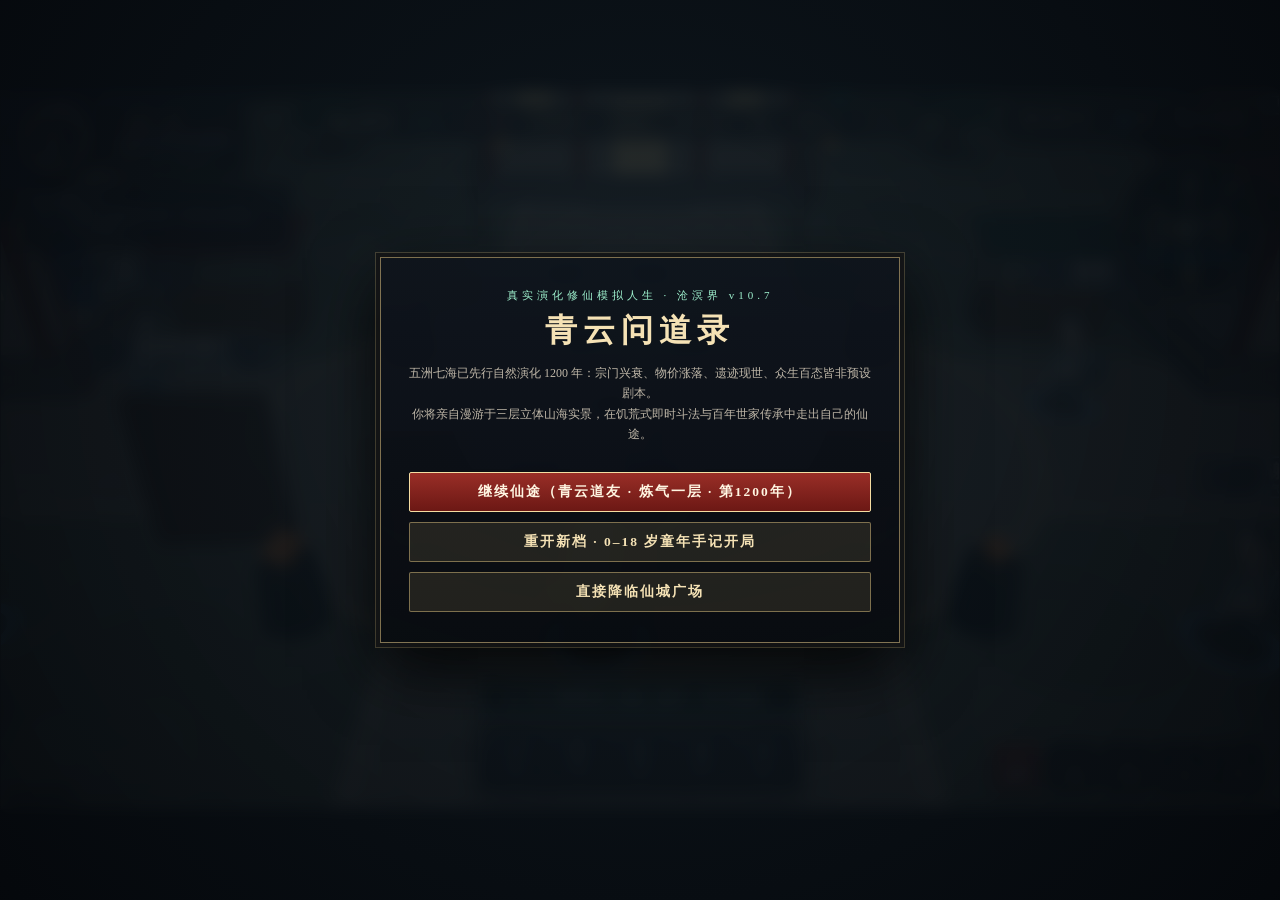
==== commit d81ddc6a: "feat(v11.0.0): game-feel & combat juice overhaul (3-hit golden finisher sword combo, perfect-dodge c" ====
--- a/index.html
+++ b/index.html
@@ -59,24 +59,24 @@
   <div id="combat-root"></div>
   <div id="panel-root"></div>
   <div class="title-screen" id="title-root"></div>
-  <div class="ver-badge" id="ver-badge">v10.9.0</div>
+  <div class="ver-badge" id="ver-badge">v11.0.0</div>
 </div>
 <div class="toast" id="toast"></div>
 
 <script src="engine/vendor/three.min.js"></script>
 <script src="engine/audio_fx.js"></script>
-<script src="engine/sociology.js?v=10.9.0"></script>
-<script src="engine/world_core.js?v=10.9.0"></script>
-<script src="engine/life_sim.js?v=10.9.0"></script>
-<script src="engine/realtime_combat.js?v=10.9.0"></script>
-<script src="engine/life_modules.js?v=10.9.0"></script>
-<script src="engine/lineage.js?v=10.9.0"></script>
-<script src="engine/world_director.js?v=10.9.0"></script>
-<script src="engine/living_events.js?v=10.9.0"></script>
-<script src="engine/map3d.js?v=10.9.0"></script>
-<script src="engine/local_map3d.js?v=10.9.0"></script>
-<script src="engine/interior_map3d.js?v=10.9.0"></script>
-<script src="engine/life_ui.js?v=10.9.0"></script>
+<script src="engine/sociology.js?v=11.0.0"></script>
+<script src="engine/world_core.js?v=11.0.0"></script>
+<script src="engine/life_sim.js?v=11.0.0"></script>
+<script src="engine/realtime_combat.js?v=11.0.0"></script>
+<script src="engine/life_modules.js?v=11.0.0"></script>
+<script src="engine/lineage.js?v=11.0.0"></script>
+<script src="engine/world_director.js?v=11.0.0"></script>
+<script src="engine/living_events.js?v=11.0.0"></script>
+<script src="engine/map3d.js?v=11.0.0"></script>
+<script src="engine/local_map3d.js?v=11.0.0"></script>
+<script src="engine/interior_map3d.js?v=11.0.0"></script>
+<script src="engine/life_ui.js?v=11.0.0"></script>
 <script>if('serviceWorker' in navigator){navigator.serviceWorker.getRegistrations().then(rs=>rs.forEach(r=>r.update()));}</script>
 </body>
 </html>
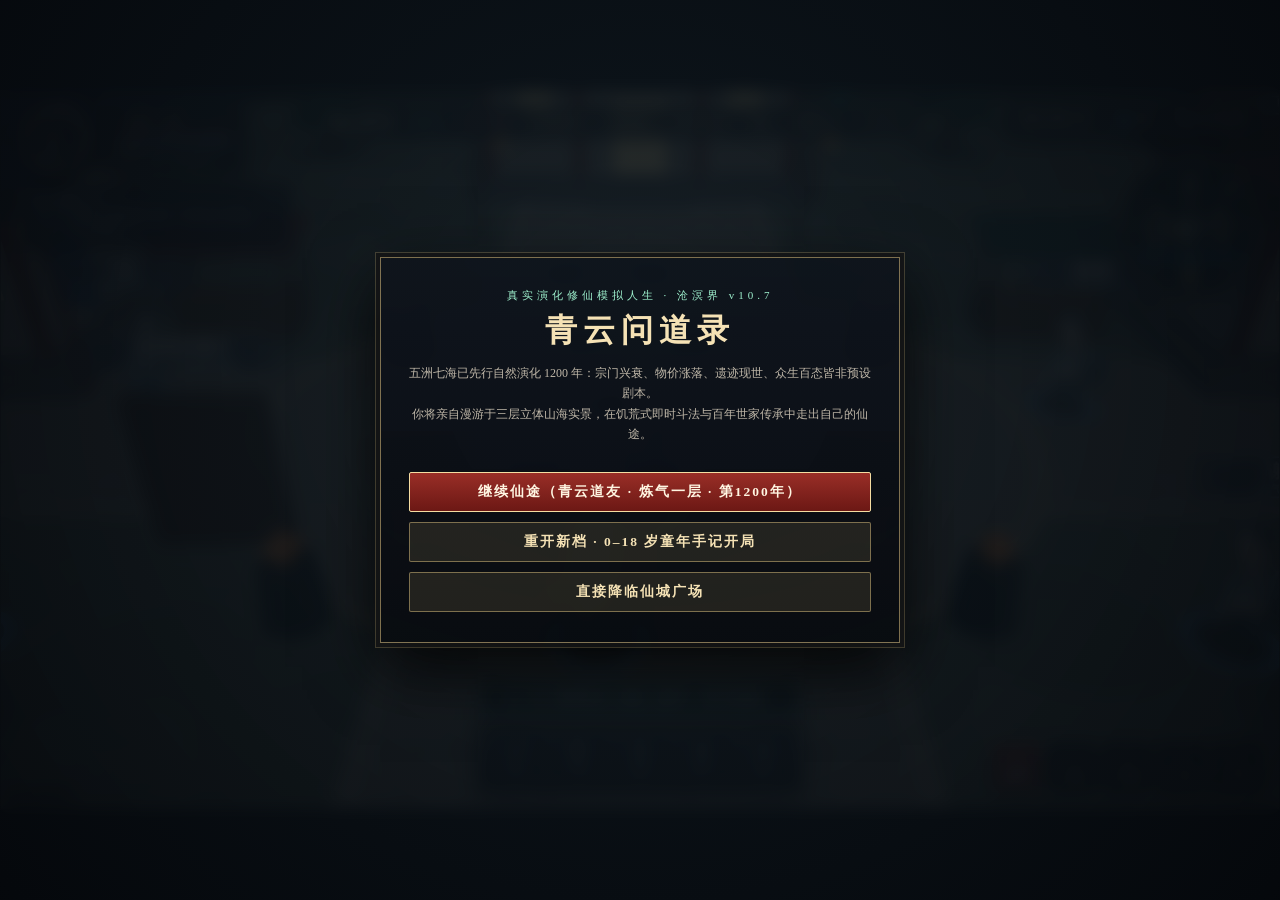
==== commit bdeb0d3e: "feat(v11.1.0): autonomous living NPC simulation (migration, breakthroughs, natural mortality, NPC-to" ====
--- a/index.html
+++ b/index.html
@@ -59,24 +59,24 @@
   <div id="combat-root"></div>
   <div id="panel-root"></div>
   <div class="title-screen" id="title-root"></div>
-  <div class="ver-badge" id="ver-badge">v11.0.0</div>
+  <div class="ver-badge" id="ver-badge">v11.1.0</div>
 </div>
 <div class="toast" id="toast"></div>
 
 <script src="engine/vendor/three.min.js"></script>
 <script src="engine/audio_fx.js"></script>
-<script src="engine/sociology.js?v=11.0.0"></script>
-<script src="engine/world_core.js?v=11.0.0"></script>
-<script src="engine/life_sim.js?v=11.0.0"></script>
-<script src="engine/realtime_combat.js?v=11.0.0"></script>
-<script src="engine/life_modules.js?v=11.0.0"></script>
-<script src="engine/lineage.js?v=11.0.0"></script>
-<script src="engine/world_director.js?v=11.0.0"></script>
-<script src="engine/living_events.js?v=11.0.0"></script>
-<script src="engine/map3d.js?v=11.0.0"></script>
-<script src="engine/local_map3d.js?v=11.0.0"></script>
-<script src="engine/interior_map3d.js?v=11.0.0"></script>
-<script src="engine/life_ui.js?v=11.0.0"></script>
+<script src="engine/sociology.js?v=11.1.0"></script>
+<script src="engine/world_core.js?v=11.1.0"></script>
+<script src="engine/life_sim.js?v=11.1.0"></script>
+<script src="engine/realtime_combat.js?v=11.1.0"></script>
+<script src="engine/life_modules.js?v=11.1.0"></script>
+<script src="engine/lineage.js?v=11.1.0"></script>
+<script src="engine/world_director.js?v=11.1.0"></script>
+<script src="engine/living_events.js?v=11.1.0"></script>
+<script src="engine/map3d.js?v=11.1.0"></script>
+<script src="engine/local_map3d.js?v=11.1.0"></script>
+<script src="engine/interior_map3d.js?v=11.1.0"></script>
+<script src="engine/life_ui.js?v=11.1.0"></script>
 <script>if('serviceWorker' in navigator){navigator.serviceWorker.getRegistrations().then(rs=>rs.forEach(r=>r.update()));}</script>
 </body>
 </html>
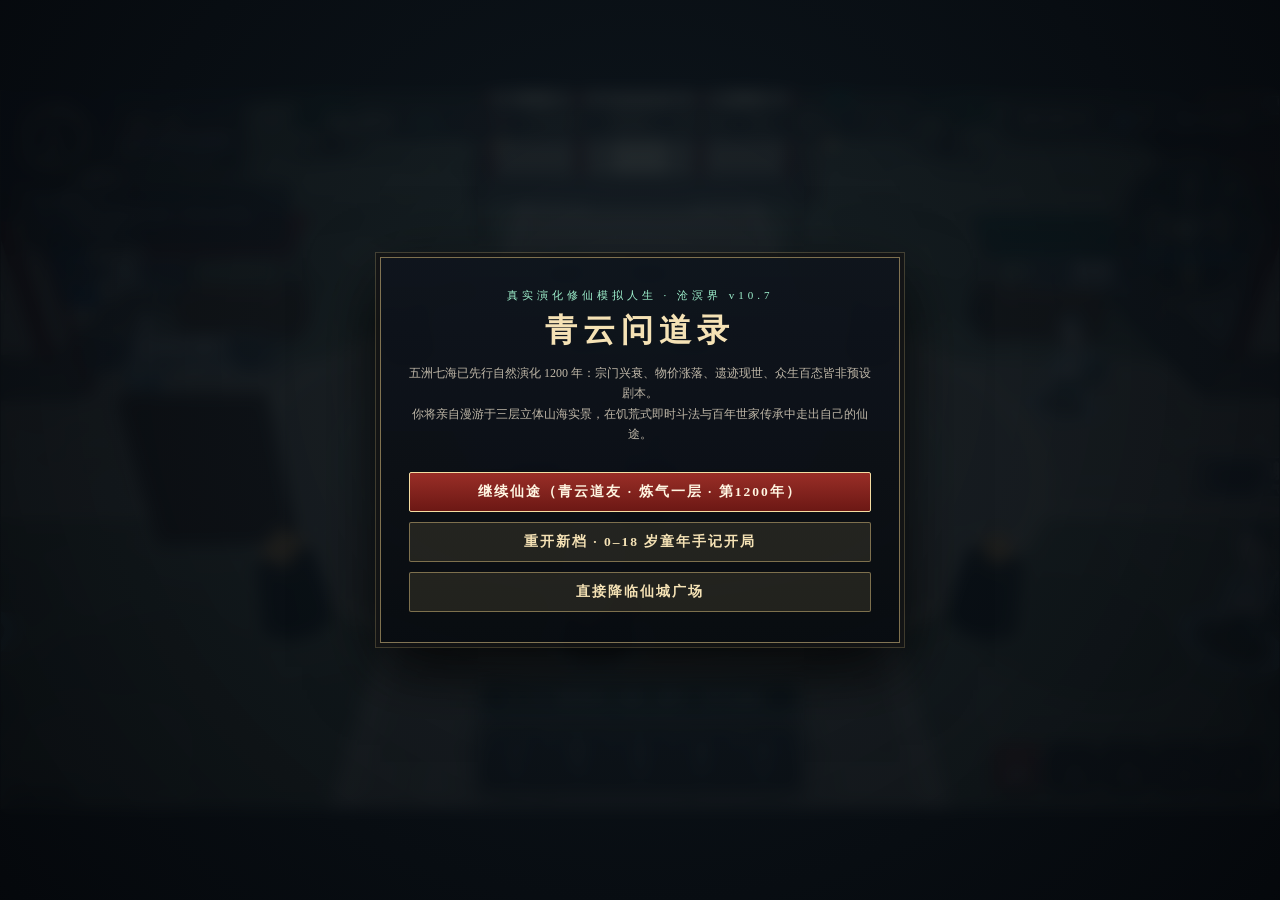
==== commit 65400815: "polish(v11.2.0): ACES Filmic tone mapping, 360 dynamic day/dusk/night gradient sky dome, spring-damp" ====
--- a/index.html
+++ b/index.html
@@ -59,24 +59,24 @@
   <div id="combat-root"></div>
   <div id="panel-root"></div>
   <div class="title-screen" id="title-root"></div>
-  <div class="ver-badge" id="ver-badge">v11.1.0</div>
+  <div class="ver-badge" id="ver-badge">v11.2.0</div>
 </div>
 <div class="toast" id="toast"></div>
 
 <script src="engine/vendor/three.min.js"></script>
 <script src="engine/audio_fx.js"></script>
-<script src="engine/sociology.js?v=11.1.0"></script>
-<script src="engine/world_core.js?v=11.1.0"></script>
-<script src="engine/life_sim.js?v=11.1.0"></script>
-<script src="engine/realtime_combat.js?v=11.1.0"></script>
-<script src="engine/life_modules.js?v=11.1.0"></script>
-<script src="engine/lineage.js?v=11.1.0"></script>
-<script src="engine/world_director.js?v=11.1.0"></script>
-<script src="engine/living_events.js?v=11.1.0"></script>
-<script src="engine/map3d.js?v=11.1.0"></script>
-<script src="engine/local_map3d.js?v=11.1.0"></script>
-<script src="engine/interior_map3d.js?v=11.1.0"></script>
-<script src="engine/life_ui.js?v=11.1.0"></script>
+<script src="engine/sociology.js?v=11.2.0"></script>
+<script src="engine/world_core.js?v=11.2.0"></script>
+<script src="engine/life_sim.js?v=11.2.0"></script>
+<script src="engine/realtime_combat.js?v=11.2.0"></script>
+<script src="engine/life_modules.js?v=11.2.0"></script>
+<script src="engine/lineage.js?v=11.2.0"></script>
+<script src="engine/world_director.js?v=11.2.0"></script>
+<script src="engine/living_events.js?v=11.2.0"></script>
+<script src="engine/map3d.js?v=11.2.0"></script>
+<script src="engine/local_map3d.js?v=11.2.0"></script>
+<script src="engine/interior_map3d.js?v=11.2.0"></script>
+<script src="engine/life_ui.js?v=11.2.0"></script>
 <script>if('serviceWorker' in navigator){navigator.serviceWorker.getRegistrations().then(rs=>rs.forEach(r=>r.update()));}</script>
 </body>
 </html>
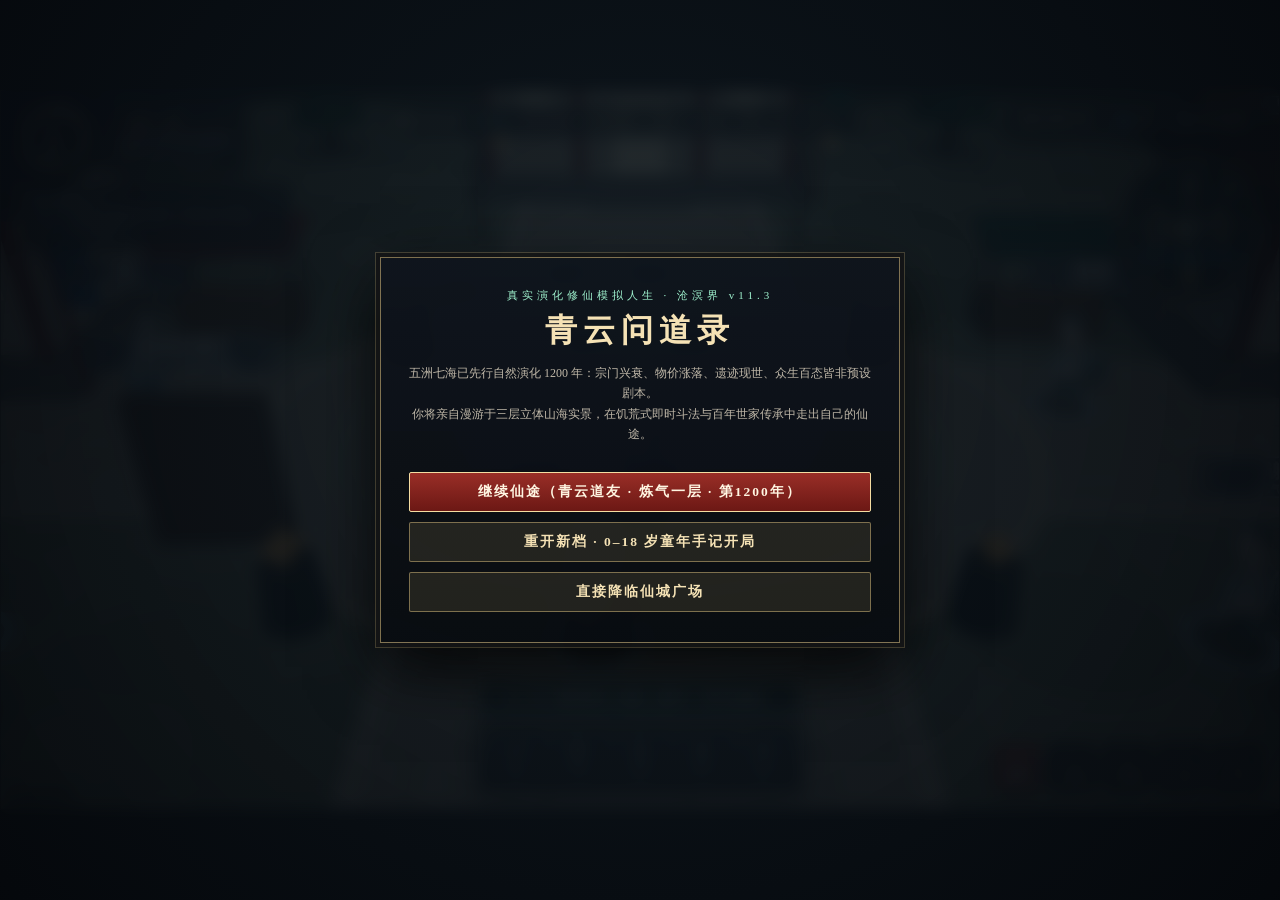
==== commit 7b7f9a06: "fix(v11.3.0): regression pass (compact top-bar preventing HUD collision, resolve Shift dash vs camer" ====
--- a/index.html
+++ b/index.html
@@ -59,24 +59,24 @@
   <div id="combat-root"></div>
   <div id="panel-root"></div>
   <div class="title-screen" id="title-root"></div>
-  <div class="ver-badge" id="ver-badge">v11.2.0</div>
+  <div class="ver-badge" id="ver-badge">v11.3.0</div>
 </div>
 <div class="toast" id="toast"></div>
 
 <script src="engine/vendor/three.min.js"></script>
 <script src="engine/audio_fx.js"></script>
-<script src="engine/sociology.js?v=11.2.0"></script>
-<script src="engine/world_core.js?v=11.2.0"></script>
-<script src="engine/life_sim.js?v=11.2.0"></script>
-<script src="engine/realtime_combat.js?v=11.2.0"></script>
-<script src="engine/life_modules.js?v=11.2.0"></script>
-<script src="engine/lineage.js?v=11.2.0"></script>
-<script src="engine/world_director.js?v=11.2.0"></script>
-<script src="engine/living_events.js?v=11.2.0"></script>
-<script src="engine/map3d.js?v=11.2.0"></script>
-<script src="engine/local_map3d.js?v=11.2.0"></script>
-<script src="engine/interior_map3d.js?v=11.2.0"></script>
-<script src="engine/life_ui.js?v=11.2.0"></script>
+<script src="engine/sociology.js?v=11.3.0"></script>
+<script src="engine/world_core.js?v=11.3.0"></script>
+<script src="engine/life_sim.js?v=11.3.0"></script>
+<script src="engine/realtime_combat.js?v=11.3.0"></script>
+<script src="engine/life_modules.js?v=11.3.0"></script>
+<script src="engine/lineage.js?v=11.3.0"></script>
+<script src="engine/world_director.js?v=11.3.0"></script>
+<script src="engine/living_events.js?v=11.3.0"></script>
+<script src="engine/map3d.js?v=11.3.0"></script>
+<script src="engine/local_map3d.js?v=11.3.0"></script>
+<script src="engine/interior_map3d.js?v=11.3.0"></script>
+<script src="engine/life_ui.js?v=11.3.0"></script>
 <script>if('serviceWorker' in navigator){navigator.serviceWorker.getRegistrations().then(rs=>rs.forEach(r=>r.update()));}</script>
 </body>
 </html>
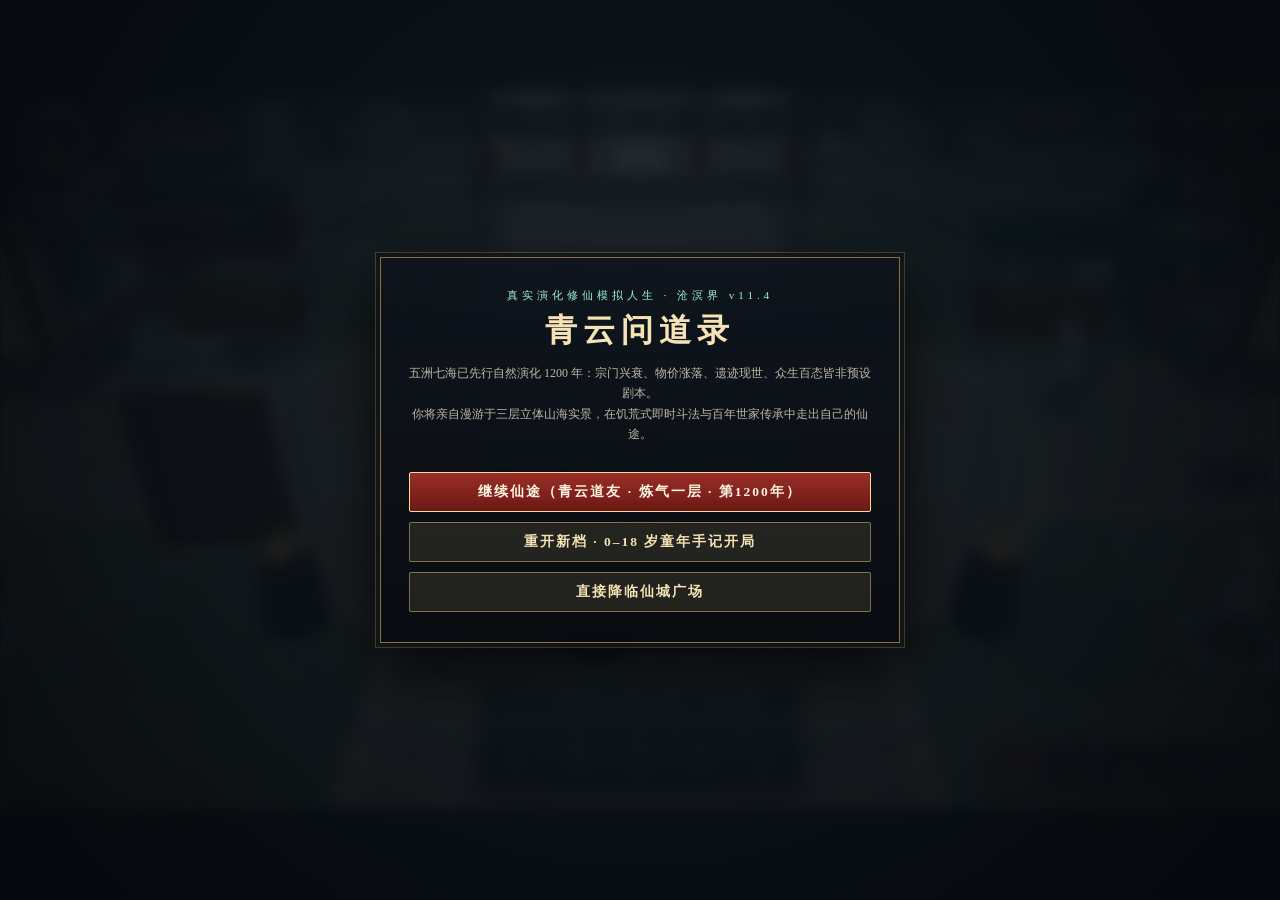
==== commit b134e236: "feat(v11.4.0): complete Cultivation Art mastery (L1-L5 build paths) & Artifact equipment slots wired" ====
--- a/index.html
+++ b/index.html
@@ -59,24 +59,24 @@
   <div id="combat-root"></div>
   <div id="panel-root"></div>
   <div class="title-screen" id="title-root"></div>
-  <div class="ver-badge" id="ver-badge">v11.3.0</div>
+  <div class="ver-badge" id="ver-badge">v11.4.0</div>
 </div>
 <div class="toast" id="toast"></div>
 
 <script src="engine/vendor/three.min.js"></script>
 <script src="engine/audio_fx.js"></script>
-<script src="engine/sociology.js?v=11.3.0"></script>
-<script src="engine/world_core.js?v=11.3.0"></script>
-<script src="engine/life_sim.js?v=11.3.0"></script>
-<script src="engine/realtime_combat.js?v=11.3.0"></script>
-<script src="engine/life_modules.js?v=11.3.0"></script>
-<script src="engine/lineage.js?v=11.3.0"></script>
-<script src="engine/world_director.js?v=11.3.0"></script>
-<script src="engine/living_events.js?v=11.3.0"></script>
-<script src="engine/map3d.js?v=11.3.0"></script>
-<script src="engine/local_map3d.js?v=11.3.0"></script>
-<script src="engine/interior_map3d.js?v=11.3.0"></script>
-<script src="engine/life_ui.js?v=11.3.0"></script>
+<script src="engine/sociology.js?v=11.4.0"></script>
+<script src="engine/world_core.js?v=11.4.0"></script>
+<script src="engine/life_sim.js?v=11.4.0"></script>
+<script src="engine/realtime_combat.js?v=11.4.0"></script>
+<script src="engine/life_modules.js?v=11.4.0"></script>
+<script src="engine/lineage.js?v=11.4.0"></script>
+<script src="engine/world_director.js?v=11.4.0"></script>
+<script src="engine/living_events.js?v=11.4.0"></script>
+<script src="engine/map3d.js?v=11.4.0"></script>
+<script src="engine/local_map3d.js?v=11.4.0"></script>
+<script src="engine/interior_map3d.js?v=11.4.0"></script>
+<script src="engine/life_ui.js?v=11.4.0"></script>
 <script>if('serviceWorker' in navigator){navigator.serviceWorker.getRegistrations().then(rs=>rs.forEach(r=>r.update()));}</script>
 </body>
 </html>
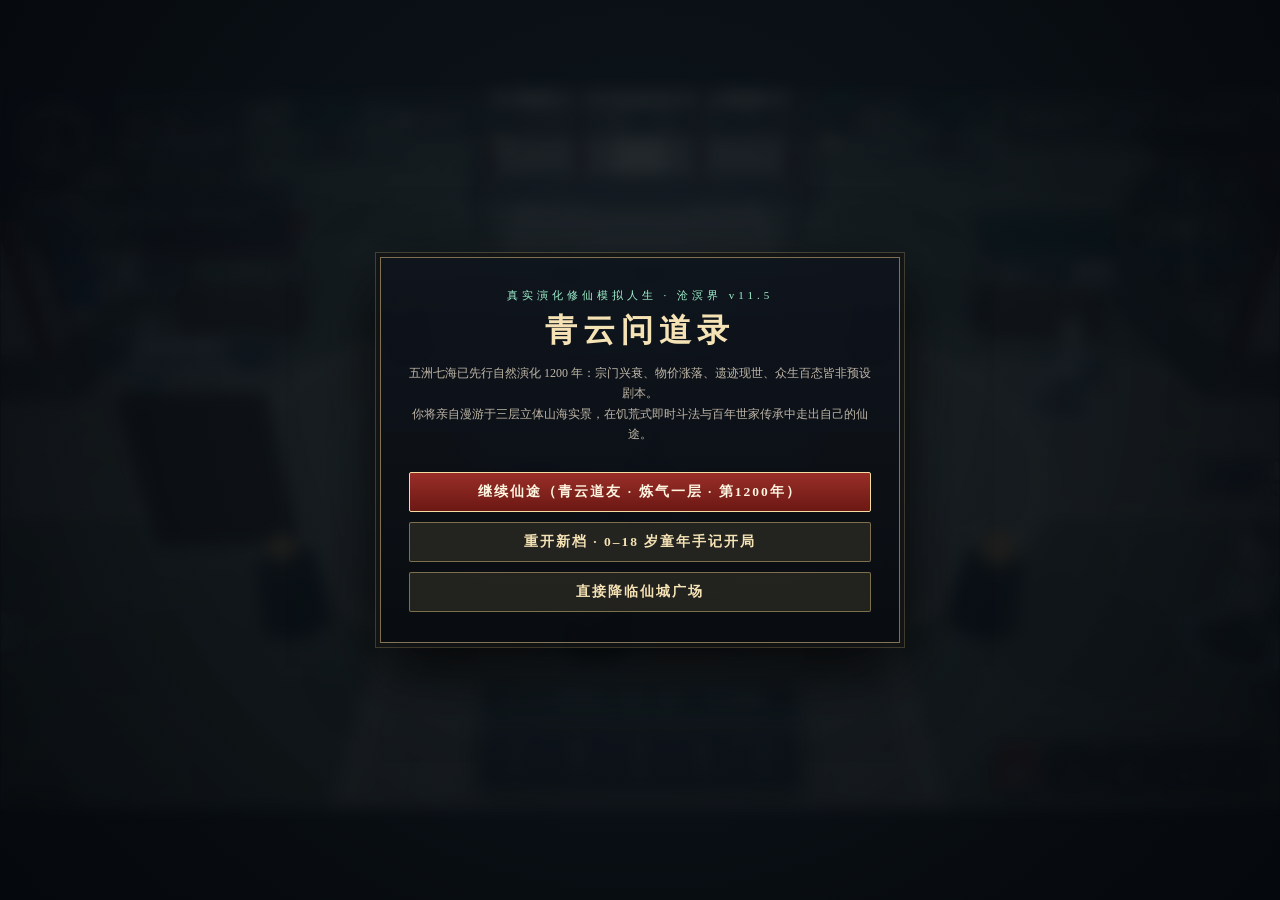
==== commit 0a1860d4: "feat(v11.5.0): demo-ready completeness (in-game DeepSeek API key localStorage UI, full JSON save exp" ====
--- a/index.html
+++ b/index.html
@@ -59,24 +59,24 @@
   <div id="combat-root"></div>
   <div id="panel-root"></div>
   <div class="title-screen" id="title-root"></div>
-  <div class="ver-badge" id="ver-badge">v11.4.0</div>
+  <div class="ver-badge" id="ver-badge">v11.5.0</div>
 </div>
 <div class="toast" id="toast"></div>
 
 <script src="engine/vendor/three.min.js"></script>
 <script src="engine/audio_fx.js"></script>
-<script src="engine/sociology.js?v=11.4.0"></script>
-<script src="engine/world_core.js?v=11.4.0"></script>
-<script src="engine/life_sim.js?v=11.4.0"></script>
-<script src="engine/realtime_combat.js?v=11.4.0"></script>
-<script src="engine/life_modules.js?v=11.4.0"></script>
-<script src="engine/lineage.js?v=11.4.0"></script>
-<script src="engine/world_director.js?v=11.4.0"></script>
-<script src="engine/living_events.js?v=11.4.0"></script>
-<script src="engine/map3d.js?v=11.4.0"></script>
-<script src="engine/local_map3d.js?v=11.4.0"></script>
-<script src="engine/interior_map3d.js?v=11.4.0"></script>
-<script src="engine/life_ui.js?v=11.4.0"></script>
+<script src="engine/sociology.js?v=11.5.0"></script>
+<script src="engine/world_core.js?v=11.5.0"></script>
+<script src="engine/life_sim.js?v=11.5.0"></script>
+<script src="engine/realtime_combat.js?v=11.5.0"></script>
+<script src="engine/life_modules.js?v=11.5.0"></script>
+<script src="engine/lineage.js?v=11.5.0"></script>
+<script src="engine/world_director.js?v=11.5.0"></script>
+<script src="engine/living_events.js?v=11.5.0"></script>
+<script src="engine/map3d.js?v=11.5.0"></script>
+<script src="engine/local_map3d.js?v=11.5.0"></script>
+<script src="engine/interior_map3d.js?v=11.5.0"></script>
+<script src="engine/life_ui.js?v=11.5.0"></script>
 <script>if('serviceWorker' in navigator){navigator.serviceWorker.getRegistrations().then(rs=>rs.forEach(r=>r.update()));}</script>
 </body>
 </html>
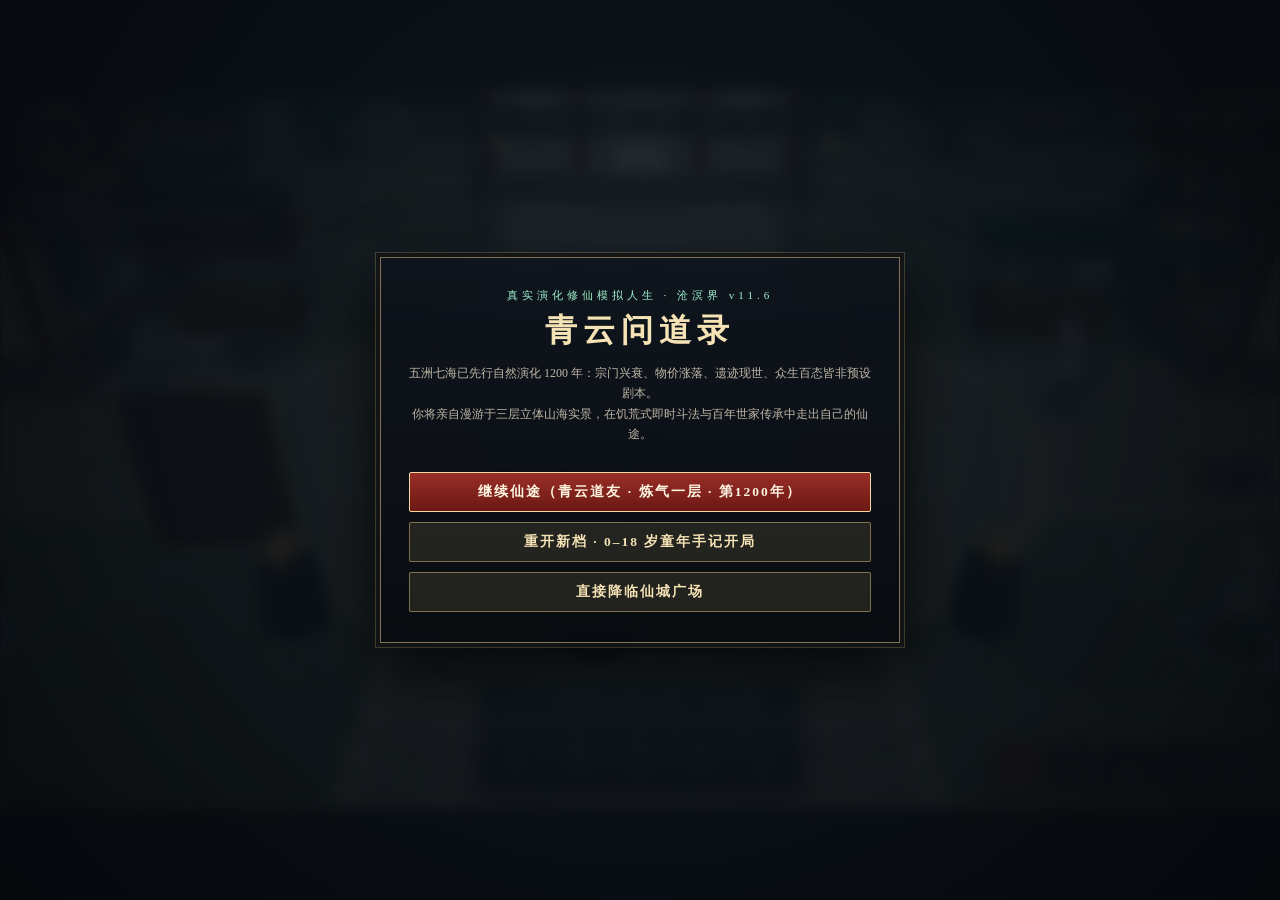
==== commit 499dc6cc: "polish(v11.6.0): final play-flow polish (remove all blocking browser alerts, fix stuck-key bug on wi" ====
--- a/index.html
+++ b/index.html
@@ -59,24 +59,24 @@
   <div id="combat-root"></div>
   <div id="panel-root"></div>
   <div class="title-screen" id="title-root"></div>
-  <div class="ver-badge" id="ver-badge">v11.5.0</div>
+  <div class="ver-badge" id="ver-badge">v11.6.0</div>
 </div>
 <div class="toast" id="toast"></div>
 
 <script src="engine/vendor/three.min.js"></script>
 <script src="engine/audio_fx.js"></script>
-<script src="engine/sociology.js?v=11.5.0"></script>
-<script src="engine/world_core.js?v=11.5.0"></script>
-<script src="engine/life_sim.js?v=11.5.0"></script>
-<script src="engine/realtime_combat.js?v=11.5.0"></script>
-<script src="engine/life_modules.js?v=11.5.0"></script>
-<script src="engine/lineage.js?v=11.5.0"></script>
-<script src="engine/world_director.js?v=11.5.0"></script>
-<script src="engine/living_events.js?v=11.5.0"></script>
-<script src="engine/map3d.js?v=11.5.0"></script>
-<script src="engine/local_map3d.js?v=11.5.0"></script>
-<script src="engine/interior_map3d.js?v=11.5.0"></script>
-<script src="engine/life_ui.js?v=11.5.0"></script>
+<script src="engine/sociology.js?v=11.6.0"></script>
+<script src="engine/world_core.js?v=11.6.0"></script>
+<script src="engine/life_sim.js?v=11.6.0"></script>
+<script src="engine/realtime_combat.js?v=11.6.0"></script>
+<script src="engine/life_modules.js?v=11.6.0"></script>
+<script src="engine/lineage.js?v=11.6.0"></script>
+<script src="engine/world_director.js?v=11.6.0"></script>
+<script src="engine/living_events.js?v=11.6.0"></script>
+<script src="engine/map3d.js?v=11.6.0"></script>
+<script src="engine/local_map3d.js?v=11.6.0"></script>
+<script src="engine/interior_map3d.js?v=11.6.0"></script>
+<script src="engine/life_ui.js?v=11.6.0"></script>
 <script>if('serviceWorker' in navigator){navigator.serviceWorker.getRegistrations().then(rs=>rs.forEach(r=>r.update()));}</script>
 </body>
 </html>
